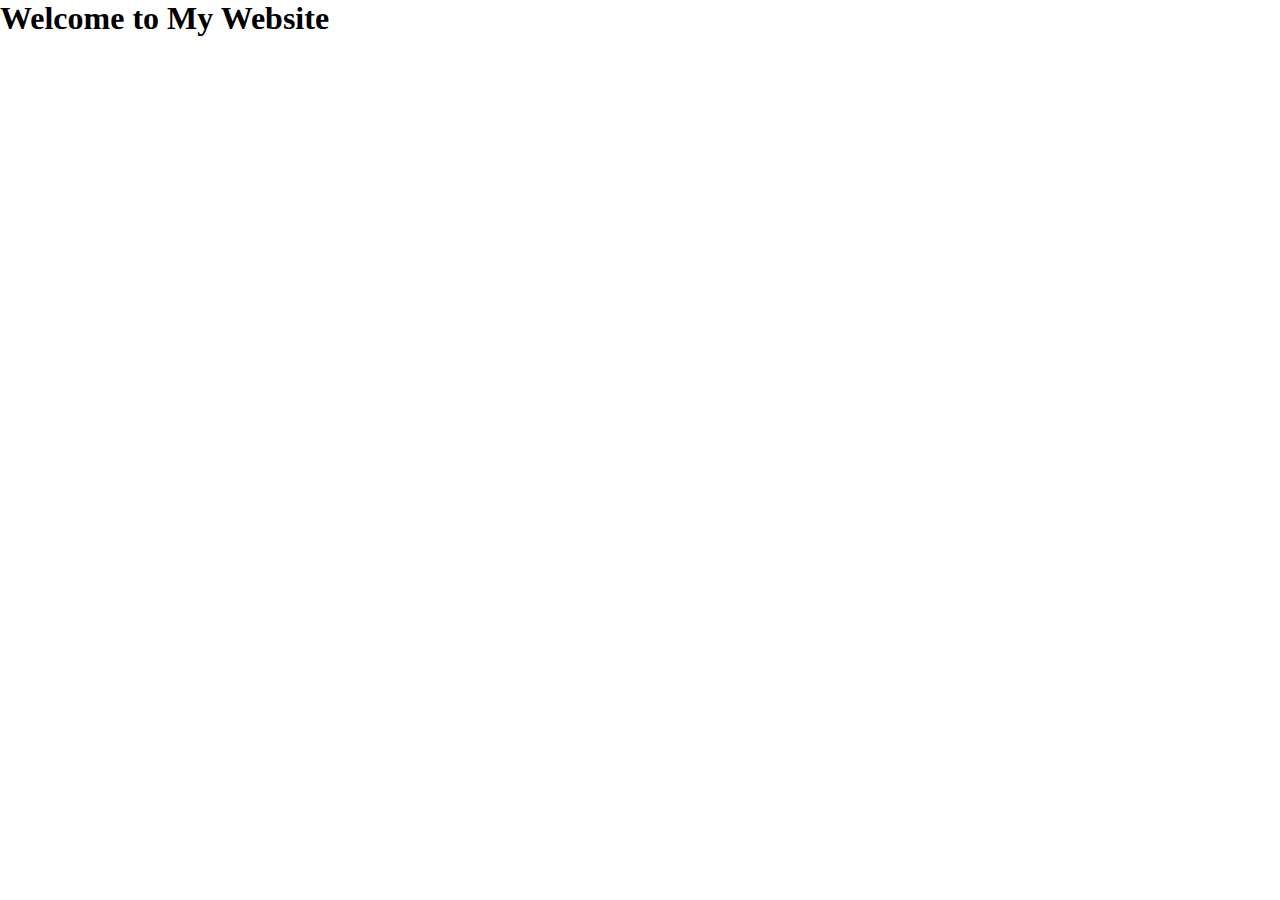
==== index.html @ 0e777d42 "Created HTML, CSS and JS files for my website Updated README.md with topics etc" ====
<!DOCTYPE html>
<html lang="en">
  <head>
    <meta charset="UTF-8" />
    <meta name="viewport" content="width=device-width, initial-scale=1.0" />
    <title>Okky's Melbourne Era</title>
    <link rel="stylesheet" href="./style.css" />
    <script type="module" src="./style.css"></script>
  </head>
  <body>
    <h1>Welcome to My Website</h1>
  </body>
</html>
---- style.css ----
* {
  margin: 0;
  padding: 0;
  box-sizing: border-box;
}
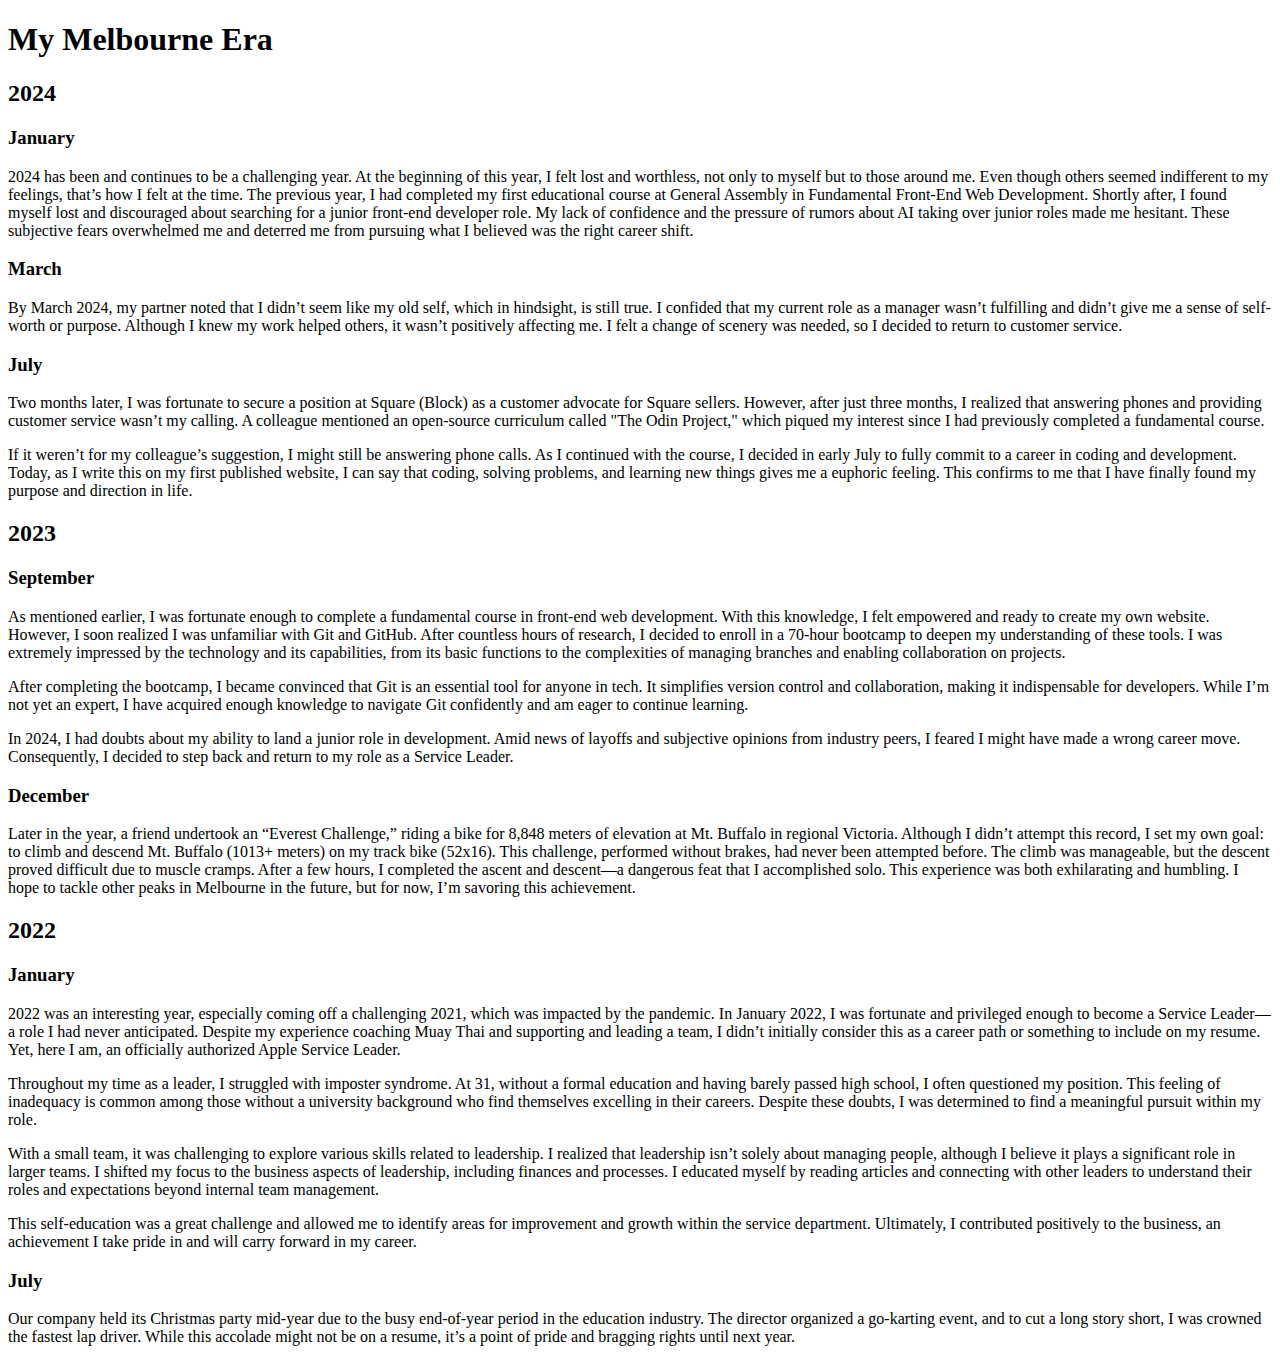
==== commit d9b2b8e9: "Added 2023-2024 timeline and content Also ticked off section in the README file" ====
--- a/index.html
+++ b/index.html
@@ -3,11 +3,129 @@
   <head>
     <meta charset="UTF-8" />
     <meta name="viewport" content="width=device-width, initial-scale=1.0" />
-    <title>Okky's Melbourne Era</title>
-    <link rel="stylesheet" href="./style.css" />
-    <script type="module" src="./style.css"></script>
+    <title>Melbourne Era</title>
   </head>
   <body>
-    <h1>Welcome to My Website</h1>
+    <h1>My Melbourne Era</h1>
+    <h2>2024</h2>
+    <h3>January</h3>
+    <p>
+      2024 has been and continues to be a challenging year. At the beginning of
+      this year, I felt lost and worthless, not only to myself but to those
+      around me. Even though others seemed indifferent to my feelings, that’s
+      how I felt at the time. The previous year, I had completed my first
+      educational course at General Assembly in Fundamental Front-End Web
+      Development. Shortly after, I found myself lost and discouraged about
+      searching for a junior front-end developer role. My lack of confidence and
+      the pressure of rumors about AI taking over junior roles made me hesitant.
+      These subjective fears overwhelmed me and deterred me from pursuing what I
+      believed was the right career shift.
+    </p>
+    <h3>March</h3>
+    <p>
+      By March 2024, my partner noted that I didn’t seem like my old self, which
+      in hindsight, is still true. I confided that my current role as a manager
+      wasn’t fulfilling and didn’t give me a sense of self-worth or purpose.
+      Although I knew my work helped others, it wasn’t positively affecting me.
+      I felt a change of scenery was needed, so I decided to return to customer
+      service.
+    </p>
+    <h3>July</h3>
+    <p>
+      Two months later, I was fortunate to secure a position at Square (Block)
+      as a customer advocate for Square sellers. However, after just three
+      months, I realized that answering phones and providing customer service
+      wasn’t my calling. A colleague mentioned an open-source curriculum called
+      "The Odin Project," which piqued my interest since I had previously
+      completed a fundamental course.
+    </p>
+    <p>
+      If it weren’t for my colleague’s suggestion, I might still be answering
+      phone calls. As I continued with the course, I decided in early July to
+      fully commit to a career in coding and development. Today, as I write this
+      on my first published website, I can say that coding, solving problems,
+      and learning new things gives me a euphoric feeling. This confirms to me
+      that I have finally found my purpose and direction in life.
+    </p>
+    <h2>2023</h2>
+    <h3>September</h3>
+    <p>
+      As mentioned earlier, I was fortunate enough to complete a fundamental
+      course in front-end web development. With this knowledge, I felt empowered
+      and ready to create my own website. However, I soon realized I was
+      unfamiliar with Git and GitHub. After countless hours of research, I
+      decided to enroll in a 70-hour bootcamp to deepen my understanding of
+      these tools. I was extremely impressed by the technology and its
+      capabilities, from its basic functions to the complexities of managing
+      branches and enabling collaboration on projects.
+    </p>
+    <p>
+      After completing the bootcamp, I became convinced that Git is an essential
+      tool for anyone in tech. It simplifies version control and collaboration,
+      making it indispensable for developers. While I’m not yet an expert, I
+      have acquired enough knowledge to navigate Git confidently and am eager to
+      continue learning.
+    </p>
+    <p>
+      In 2024, I had doubts about my ability to land a junior role in
+      development. Amid news of layoffs and subjective opinions from industry
+      peers, I feared I might have made a wrong career move. Consequently, I
+      decided to step back and return to my role as a Service Leader.
+    </p>
+    <h3>December</h3>
+    <p>
+      Later in the year, a friend undertook an “Everest Challenge,” riding a
+      bike for 8,848 meters of elevation at Mt. Buffalo in regional Victoria.
+      Although I didn’t attempt this record, I set my own goal: to climb and
+      descend Mt. Buffalo (1013+ meters) on my track bike (52x16). This
+      challenge, performed without brakes, had never been attempted before. The
+      climb was manageable, but the descent proved difficult due to muscle
+      cramps. After a few hours, I completed the ascent and descent—a dangerous
+      feat that I accomplished solo. This experience was both exhilarating and
+      humbling. I hope to tackle other peaks in Melbourne in the future, but for
+      now, I’m savoring this achievement.
+    </p>
+    <h2>2022</h2>
+    <h3>January</h3>
+    <p>
+      2022 was an interesting year, especially coming off a challenging 2021,
+      which was impacted by the pandemic. In January 2022, I was fortunate and
+      privileged enough to become a Service Leader—a role I had never
+      anticipated. Despite my experience coaching Muay Thai and supporting and
+      leading a team, I didn’t initially consider this as a career path or
+      something to include on my resume. Yet, here I am, an officially
+      authorized Apple Service Leader.
+    </p>
+    <p>
+      Throughout my time as a leader, I struggled with imposter syndrome. At 31,
+      without a formal education and having barely passed high school, I often
+      questioned my position. This feeling of inadequacy is common among those
+      without a university background who find themselves excelling in their
+      careers. Despite these doubts, I was determined to find a meaningful
+      pursuit within my role.
+    </p>
+    <p>
+      With a small team, it was challenging to explore various skills related to
+      leadership. I realized that leadership isn’t solely about managing people,
+      although I believe it plays a significant role in larger teams. I shifted
+      my focus to the business aspects of leadership, including finances and
+      processes. I educated myself by reading articles and connecting with other
+      leaders to understand their roles and expectations beyond internal team
+      management.
+    </p>
+    <p>
+      This self-education was a great challenge and allowed me to identify areas
+      for improvement and growth within the service department. Ultimately, I
+      contributed positively to the business, an achievement I take pride in and
+      will carry forward in my career.
+    </p>
+    <h3>July</h3>
+    <p>
+      Our company held its Christmas party mid-year due to the busy end-of-year
+      period in the education industry. The director organized a go-karting
+      event, and to cut a long story short, I was crowned the fastest lap
+      driver. While this accolade might not be on a resume, it’s a point of
+      pride and bragging rights until next year.
+    </p>
   </body>
 </html>
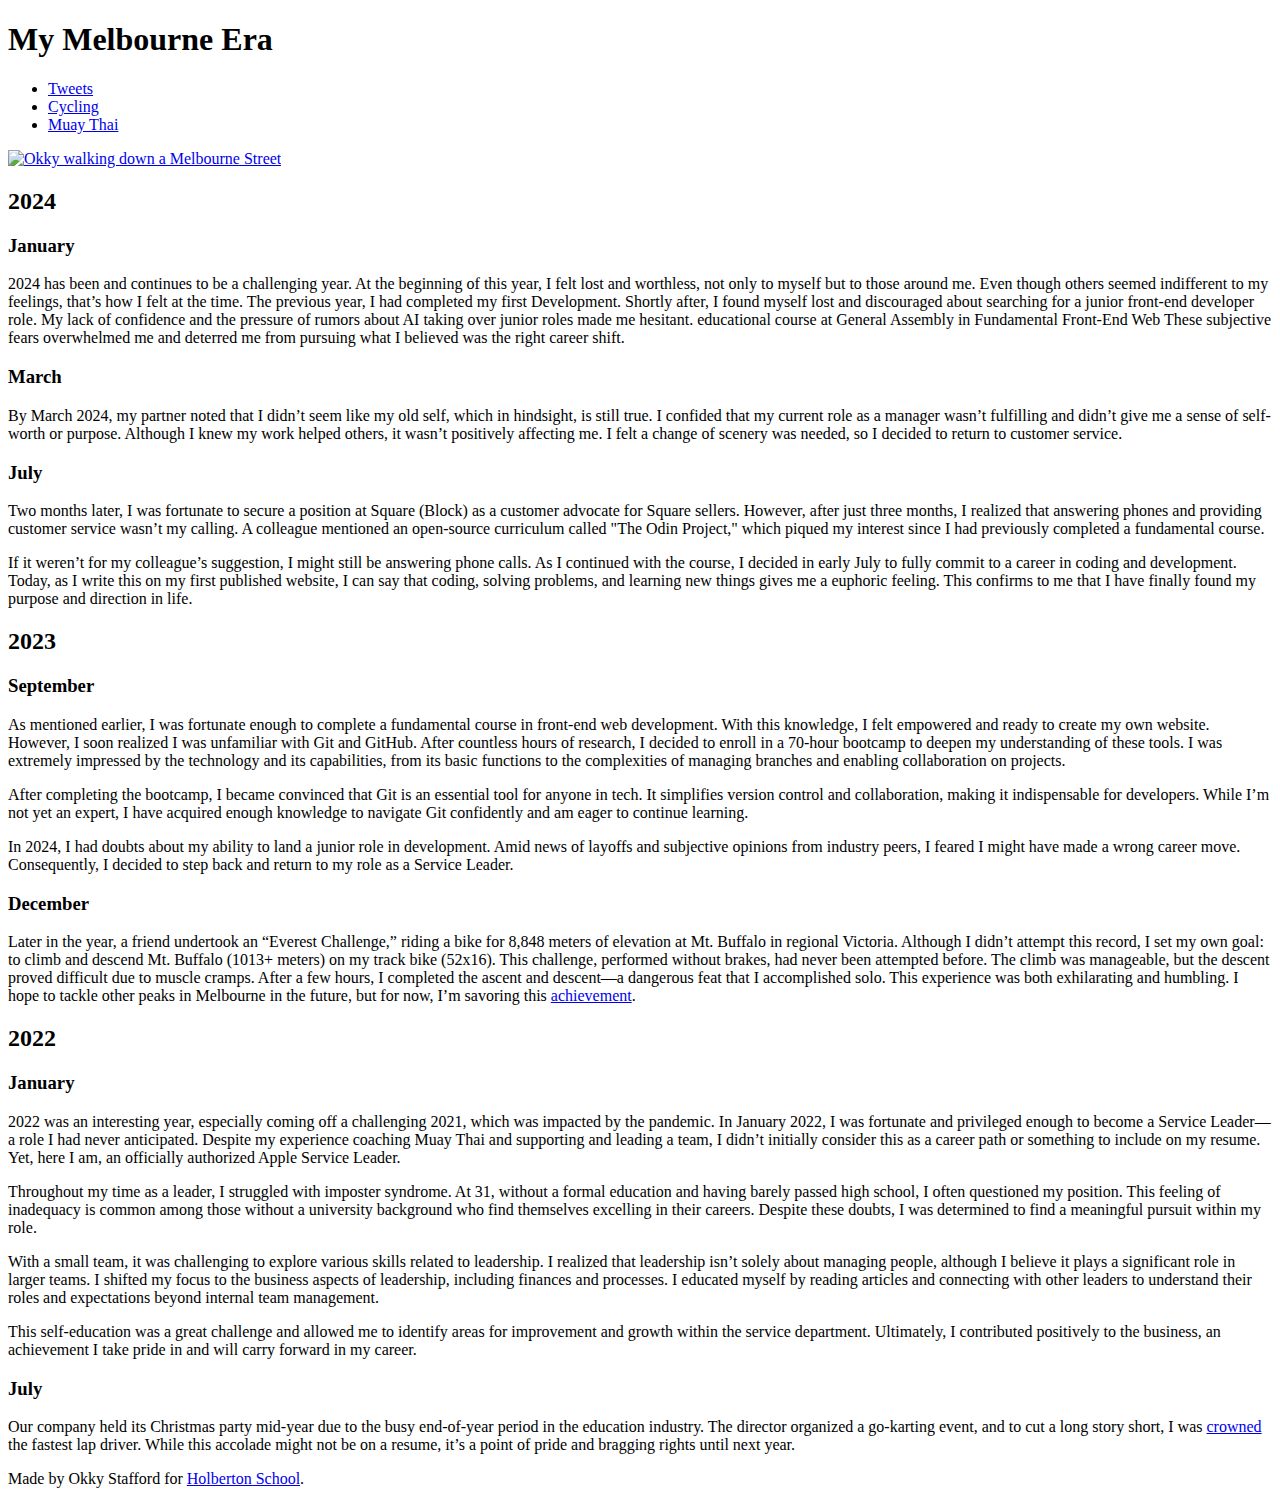
==== commit a6685082: "Created img file with folders for cycling,muaythai created cycling.html created muaythai.html create" ====
--- a/index.html
+++ b/index.html
@@ -6,126 +6,154 @@
     <title>Melbourne Era</title>
   </head>
   <body>
-    <h1>My Melbourne Era</h1>
-    <h2>2024</h2>
-    <h3>January</h3>
-    <p>
-      2024 has been and continues to be a challenging year. At the beginning of
-      this year, I felt lost and worthless, not only to myself but to those
-      around me. Even though others seemed indifferent to my feelings, that’s
-      how I felt at the time. The previous year, I had completed my first
-      educational course at General Assembly in Fundamental Front-End Web
-      Development. Shortly after, I found myself lost and discouraged about
-      searching for a junior front-end developer role. My lack of confidence and
-      the pressure of rumors about AI taking over junior roles made me hesitant.
-      These subjective fears overwhelmed me and deterred me from pursuing what I
-      believed was the right career shift.
-    </p>
-    <h3>March</h3>
-    <p>
-      By March 2024, my partner noted that I didn’t seem like my old self, which
-      in hindsight, is still true. I confided that my current role as a manager
-      wasn’t fulfilling and didn’t give me a sense of self-worth or purpose.
-      Although I knew my work helped others, it wasn’t positively affecting me.
-      I felt a change of scenery was needed, so I decided to return to customer
-      service.
-    </p>
-    <h3>July</h3>
-    <p>
-      Two months later, I was fortunate to secure a position at Square (Block)
-      as a customer advocate for Square sellers. However, after just three
-      months, I realized that answering phones and providing customer service
-      wasn’t my calling. A colleague mentioned an open-source curriculum called
-      "The Odin Project," which piqued my interest since I had previously
-      completed a fundamental course.
-    </p>
-    <p>
-      If it weren’t for my colleague’s suggestion, I might still be answering
-      phone calls. As I continued with the course, I decided in early July to
-      fully commit to a career in coding and development. Today, as I write this
-      on my first published website, I can say that coding, solving problems,
-      and learning new things gives me a euphoric feeling. This confirms to me
-      that I have finally found my purpose and direction in life.
-    </p>
-    <h2>2023</h2>
-    <h3>September</h3>
-    <p>
-      As mentioned earlier, I was fortunate enough to complete a fundamental
-      course in front-end web development. With this knowledge, I felt empowered
-      and ready to create my own website. However, I soon realized I was
-      unfamiliar with Git and GitHub. After countless hours of research, I
-      decided to enroll in a 70-hour bootcamp to deepen my understanding of
-      these tools. I was extremely impressed by the technology and its
-      capabilities, from its basic functions to the complexities of managing
-      branches and enabling collaboration on projects.
-    </p>
-    <p>
-      After completing the bootcamp, I became convinced that Git is an essential
-      tool for anyone in tech. It simplifies version control and collaboration,
-      making it indispensable for developers. While I’m not yet an expert, I
-      have acquired enough knowledge to navigate Git confidently and am eager to
-      continue learning.
-    </p>
-    <p>
-      In 2024, I had doubts about my ability to land a junior role in
-      development. Amid news of layoffs and subjective opinions from industry
-      peers, I feared I might have made a wrong career move. Consequently, I
-      decided to step back and return to my role as a Service Leader.
-    </p>
-    <h3>December</h3>
-    <p>
-      Later in the year, a friend undertook an “Everest Challenge,” riding a
-      bike for 8,848 meters of elevation at Mt. Buffalo in regional Victoria.
-      Although I didn’t attempt this record, I set my own goal: to climb and
-      descend Mt. Buffalo (1013+ meters) on my track bike (52x16). This
-      challenge, performed without brakes, had never been attempted before. The
-      climb was manageable, but the descent proved difficult due to muscle
-      cramps. After a few hours, I completed the ascent and descent—a dangerous
-      feat that I accomplished solo. This experience was both exhilarating and
-      humbling. I hope to tackle other peaks in Melbourne in the future, but for
-      now, I’m savoring this achievement.
-    </p>
-    <h2>2022</h2>
-    <h3>January</h3>
-    <p>
-      2022 was an interesting year, especially coming off a challenging 2021,
-      which was impacted by the pandemic. In January 2022, I was fortunate and
-      privileged enough to become a Service Leader—a role I had never
-      anticipated. Despite my experience coaching Muay Thai and supporting and
-      leading a team, I didn’t initially consider this as a career path or
-      something to include on my resume. Yet, here I am, an officially
-      authorized Apple Service Leader.
-    </p>
-    <p>
-      Throughout my time as a leader, I struggled with imposter syndrome. At 31,
-      without a formal education and having barely passed high school, I often
-      questioned my position. This feeling of inadequacy is common among those
-      without a university background who find themselves excelling in their
-      careers. Despite these doubts, I was determined to find a meaningful
-      pursuit within my role.
-    </p>
-    <p>
-      With a small team, it was challenging to explore various skills related to
-      leadership. I realized that leadership isn’t solely about managing people,
-      although I believe it plays a significant role in larger teams. I shifted
-      my focus to the business aspects of leadership, including finances and
-      processes. I educated myself by reading articles and connecting with other
-      leaders to understand their roles and expectations beyond internal team
-      management.
-    </p>
-    <p>
-      This self-education was a great challenge and allowed me to identify areas
-      for improvement and growth within the service department. Ultimately, I
-      contributed positively to the business, an achievement I take pride in and
-      will carry forward in my career.
-    </p>
-    <h3>July</h3>
-    <p>
-      Our company held its Christmas party mid-year due to the busy end-of-year
-      period in the education industry. The director organized a go-karting
-      event, and to cut a long story short, I was crowned the fastest lap
-      driver. While this accolade might not be on a resume, it’s a point of
-      pride and bragging rights until next year.
-    </p>
+    <header>
+      <h1>My Melbourne Era</h1>
+      <ul>
+        <li><a href="tweets.html">Tweets</a></li>
+        <li><a href="cycling.html">Cycling</a></li>
+        <li><a href="muaythai.html">Muay Thai</a></li>
+      </ul>
+      <a href="https://i.imgur.com/ylD3YyX.jpeg">
+        <img
+          src="https://i.imgur.com/ylD3YyX.jpeg"
+          alt="Okky walking down a Melbourne Street"
+          width="600px"
+          height="400px"
+        />
+      </a>
+    </header>
+    <main>
+      <h2>2024</h2>
+      <h3>January</h3>
+      <p>
+        2024 has been and continues to be a challenging year. At the beginning
+        of this year, I felt lost and worthless, not only to myself but to those
+        around me. Even though others seemed indifferent to my feelings, that’s
+        how I felt at the time. The previous year, I had completed my first
+        Development. Shortly after, I found myself lost and discouraged about
+        searching for a junior front-end developer role. My lack of confidence
+        and the pressure of rumors about AI taking over junior roles made me
+        hesitant. educational course at General Assembly in Fundamental
+        Front-End Web These subjective fears overwhelmed me and deterred me from
+        pursuing what I believed was the right career shift.
+      </p>
+      <h3>March</h3>
+      <p>
+        By March 2024, my partner noted that I didn’t seem like my old self,
+        which in hindsight, is still true. I confided that my current role as a
+        manager wasn’t fulfilling and didn’t give me a sense of self-worth or
+        purpose. Although I knew my work helped others, it wasn’t positively
+        affecting me. I felt a change of scenery was needed, so I decided to
+        return to customer service.
+      </p>
+      <h3>July</h3>
+      <p>
+        Two months later, I was fortunate to secure a position at Square (Block)
+        as a customer advocate for Square sellers. However, after just three
+        months, I realized that answering phones and providing customer service
+        wasn’t my calling. A colleague mentioned an open-source curriculum
+        called "The Odin Project," which piqued my interest since I had
+        previously completed a fundamental course.
+      </p>
+      <p>
+        If it weren’t for my colleague’s suggestion, I might still be answering
+        phone calls. As I continued with the course, I decided in early July to
+        fully commit to a career in coding and development. Today, as I write
+        this on my first published website, I can say that coding, solving
+        problems, and learning new things gives me a euphoric feeling. This
+        confirms to me that I have finally found my purpose and direction in
+        life.
+      </p>
+      <h2>2023</h2>
+      <h3>September</h3>
+      <p>
+        As mentioned earlier, I was fortunate enough to complete a fundamental
+        course in front-end web development. With this knowledge, I felt
+        empowered and ready to create my own website. However, I soon realized I
+        was unfamiliar with Git and GitHub. After countless hours of research, I
+        decided to enroll in a 70-hour bootcamp to deepen my understanding of
+        these tools. I was extremely impressed by the technology and its
+        capabilities, from its basic functions to the complexities of managing
+        branches and enabling collaboration on projects.
+      </p>
+      <p>
+        After completing the bootcamp, I became convinced that Git is an
+        essential tool for anyone in tech. It simplifies version control and
+        collaboration, making it indispensable for developers. While I’m not yet
+        an expert, I have acquired enough knowledge to navigate Git confidently
+        and am eager to continue learning.
+      </p>
+      <p>
+        In 2024, I had doubts about my ability to land a junior role in
+        development. Amid news of layoffs and subjective opinions from industry
+        peers, I feared I might have made a wrong career move. Consequently, I
+        decided to step back and return to my role as a Service Leader.
+      </p>
+      <h3>December</h3>
+      <p>
+        Later in the year, a friend undertook an “Everest Challenge,” riding a
+        bike for 8,848 meters of elevation at Mt. Buffalo in regional Victoria.
+        Although I didn’t attempt this record, I set my own goal: to climb and
+        descend Mt. Buffalo (1013+ meters) on my track bike (52x16). This
+        challenge, performed without brakes, had never been attempted before.
+        The climb was manageable, but the descent proved difficult due to muscle
+        cramps. After a few hours, I completed the ascent and descent—a
+        dangerous feat that I accomplished solo. This experience was both
+        exhilarating and humbling. I hope to tackle other peaks in Melbourne in
+        the future, but for now, I’m savoring this
+        <a href="https://i.imgur.com/mZoiwqu.jpeg">achievement</a>.
+      </p>
+      <h2>2022</h2>
+      <h3>January</h3>
+      <p>
+        2022 was an interesting year, especially coming off a challenging 2021,
+        which was impacted by the pandemic. In January 2022, I was fortunate and
+        privileged enough to become a Service Leader—a role I had never
+        anticipated. Despite my experience coaching Muay Thai and supporting and
+        leading a team, I didn’t initially consider this as a career path or
+        something to include on my resume. Yet, here I am, an officially
+        authorized Apple Service Leader.
+      </p>
+      <p>
+        Throughout my time as a leader, I struggled with imposter syndrome. At
+        31, without a formal education and having barely passed high school, I
+        often questioned my position. This feeling of inadequacy is common among
+        those without a university background who find themselves excelling in
+        their careers. Despite these doubts, I was determined to find a
+        meaningful pursuit within my role.
+      </p>
+      <p>
+        With a small team, it was challenging to explore various skills related
+        to leadership. I realized that leadership isn’t solely about managing
+        people, although I believe it plays a significant role in larger teams.
+        I shifted my focus to the business aspects of leadership, including
+        finances and processes. I educated myself by reading articles and
+        connecting with other leaders to understand their roles and expectations
+        beyond internal team management.
+      </p>
+      <p>
+        This self-education was a great challenge and allowed me to identify
+        areas for improvement and growth within the service department.
+        Ultimately, I contributed positively to the business, an achievement I
+        take pride in and will carry forward in my career.
+      </p>
+      <h3>July</h3>
+      <p>
+        Our company held its Christmas party mid-year due to the busy
+        end-of-year period in the education industry. The director organized a
+        go-karting event, and to cut a long story short, I was
+        <a href="https://i.imgur.com/3RvGg0q.jpeg">crowned</a> the fastest lap
+        driver. While this accolade might not be on a resume, it’s a point of
+        pride and bragging rights until next year.
+      </p>
+    </main>
+    <footer>
+      <p>
+        Made by Okky Stafford for
+        <a href="https://www.holbertonschool.com" target="_blank"
+          >Holberton School</a
+        >.
+      </p>
+    </footer>
   </body>
 </html>
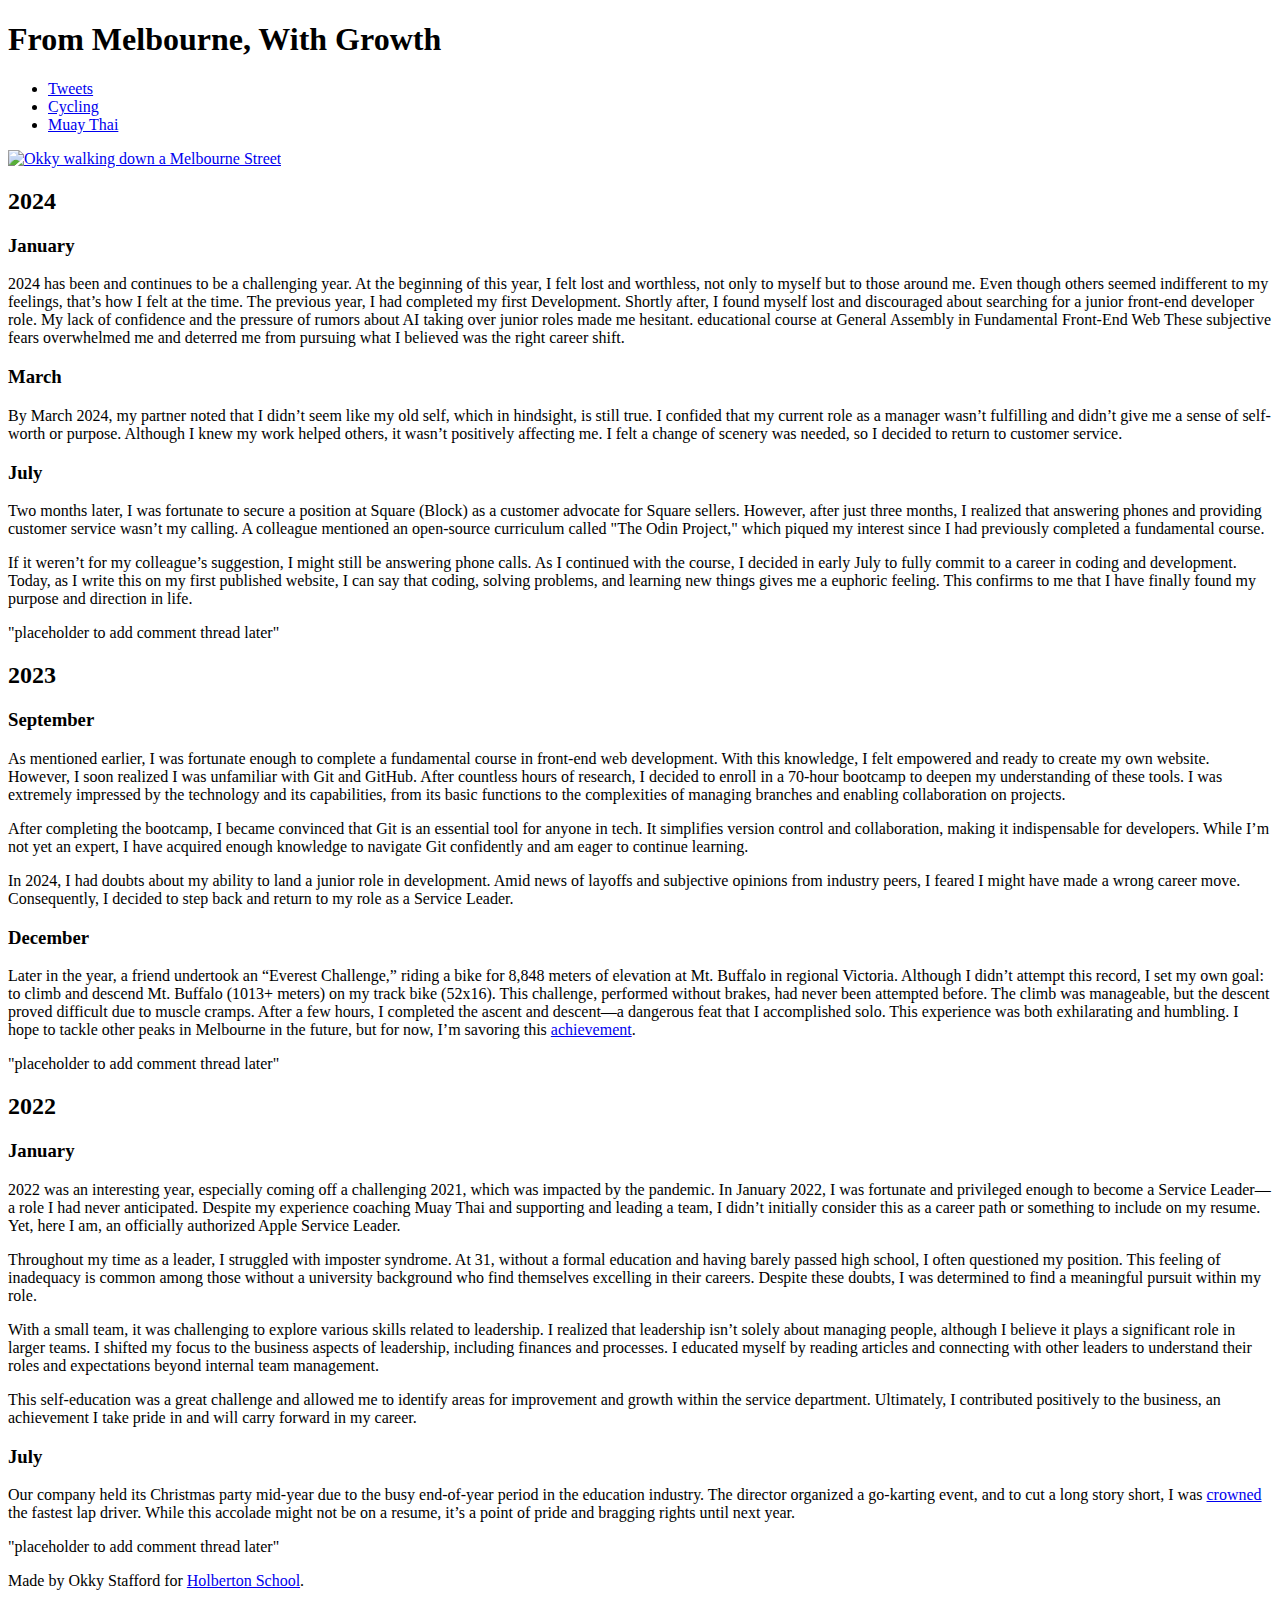
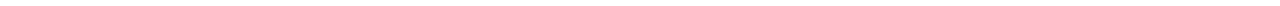
==== commit c8d3922d: "Updated HTML files and photos to reduce amount updated tags in HTML files to improve visibility" ====
--- a/index.html
+++ b/index.html
@@ -7,7 +7,7 @@
   </head>
   <body>
     <header>
-      <h1>My Melbourne Era</h1>
+      <h1>From Melbourne, With Growth</h1>
       <ul>
         <li><a href="tweets.html">Tweets</a></li>
         <li><a href="cycling.html">Cycling</a></li>
@@ -23,134 +23,145 @@
       </a>
     </header>
     <main>
-      <h2>2024</h2>
-      <h3>January</h3>
-      <p>
-        2024 has been and continues to be a challenging year. At the beginning
-        of this year, I felt lost and worthless, not only to myself but to those
-        around me. Even though others seemed indifferent to my feelings, that’s
-        how I felt at the time. The previous year, I had completed my first
-        Development. Shortly after, I found myself lost and discouraged about
-        searching for a junior front-end developer role. My lack of confidence
-        and the pressure of rumors about AI taking over junior roles made me
-        hesitant. educational course at General Assembly in Fundamental
-        Front-End Web These subjective fears overwhelmed me and deterred me from
-        pursuing what I believed was the right career shift.
-      </p>
-      <h3>March</h3>
-      <p>
-        By March 2024, my partner noted that I didn’t seem like my old self,
-        which in hindsight, is still true. I confided that my current role as a
-        manager wasn’t fulfilling and didn’t give me a sense of self-worth or
-        purpose. Although I knew my work helped others, it wasn’t positively
-        affecting me. I felt a change of scenery was needed, so I decided to
-        return to customer service.
-      </p>
-      <h3>July</h3>
-      <p>
-        Two months later, I was fortunate to secure a position at Square (Block)
-        as a customer advocate for Square sellers. However, after just three
-        months, I realized that answering phones and providing customer service
-        wasn’t my calling. A colleague mentioned an open-source curriculum
-        called "The Odin Project," which piqued my interest since I had
-        previously completed a fundamental course.
-      </p>
-      <p>
-        If it weren’t for my colleague’s suggestion, I might still be answering
-        phone calls. As I continued with the course, I decided in early July to
-        fully commit to a career in coding and development. Today, as I write
-        this on my first published website, I can say that coding, solving
-        problems, and learning new things gives me a euphoric feeling. This
-        confirms to me that I have finally found my purpose and direction in
-        life.
-      </p>
-      <h2>2023</h2>
-      <h3>September</h3>
-      <p>
-        As mentioned earlier, I was fortunate enough to complete a fundamental
-        course in front-end web development. With this knowledge, I felt
-        empowered and ready to create my own website. However, I soon realized I
-        was unfamiliar with Git and GitHub. After countless hours of research, I
-        decided to enroll in a 70-hour bootcamp to deepen my understanding of
-        these tools. I was extremely impressed by the technology and its
-        capabilities, from its basic functions to the complexities of managing
-        branches and enabling collaboration on projects.
-      </p>
-      <p>
-        After completing the bootcamp, I became convinced that Git is an
-        essential tool for anyone in tech. It simplifies version control and
-        collaboration, making it indispensable for developers. While I’m not yet
-        an expert, I have acquired enough knowledge to navigate Git confidently
-        and am eager to continue learning.
-      </p>
-      <p>
-        In 2024, I had doubts about my ability to land a junior role in
-        development. Amid news of layoffs and subjective opinions from industry
-        peers, I feared I might have made a wrong career move. Consequently, I
-        decided to step back and return to my role as a Service Leader.
-      </p>
-      <h3>December</h3>
-      <p>
-        Later in the year, a friend undertook an “Everest Challenge,” riding a
-        bike for 8,848 meters of elevation at Mt. Buffalo in regional Victoria.
-        Although I didn’t attempt this record, I set my own goal: to climb and
-        descend Mt. Buffalo (1013+ meters) on my track bike (52x16). This
-        challenge, performed without brakes, had never been attempted before.
-        The climb was manageable, but the descent proved difficult due to muscle
-        cramps. After a few hours, I completed the ascent and descent—a
-        dangerous feat that I accomplished solo. This experience was both
-        exhilarating and humbling. I hope to tackle other peaks in Melbourne in
-        the future, but for now, I’m savoring this
-        <a href="https://i.imgur.com/mZoiwqu.jpeg">achievement</a>.
-      </p>
-      <h2>2022</h2>
-      <h3>January</h3>
-      <p>
-        2022 was an interesting year, especially coming off a challenging 2021,
-        which was impacted by the pandemic. In January 2022, I was fortunate and
-        privileged enough to become a Service Leader—a role I had never
-        anticipated. Despite my experience coaching Muay Thai and supporting and
-        leading a team, I didn’t initially consider this as a career path or
-        something to include on my resume. Yet, here I am, an officially
-        authorized Apple Service Leader.
-      </p>
-      <p>
-        Throughout my time as a leader, I struggled with imposter syndrome. At
-        31, without a formal education and having barely passed high school, I
-        often questioned my position. This feeling of inadequacy is common among
-        those without a university background who find themselves excelling in
-        their careers. Despite these doubts, I was determined to find a
-        meaningful pursuit within my role.
-      </p>
-      <p>
-        With a small team, it was challenging to explore various skills related
-        to leadership. I realized that leadership isn’t solely about managing
-        people, although I believe it plays a significant role in larger teams.
-        I shifted my focus to the business aspects of leadership, including
-        finances and processes. I educated myself by reading articles and
-        connecting with other leaders to understand their roles and expectations
-        beyond internal team management.
-      </p>
-      <p>
-        This self-education was a great challenge and allowed me to identify
-        areas for improvement and growth within the service department.
-        Ultimately, I contributed positively to the business, an achievement I
-        take pride in and will carry forward in my career.
-      </p>
-      <h3>July</h3>
-      <p>
-        Our company held its Christmas party mid-year due to the busy
-        end-of-year period in the education industry. The director organized a
-        go-karting event, and to cut a long story short, I was
-        <a href="https://i.imgur.com/3RvGg0q.jpeg">crowned</a> the fastest lap
-        driver. While this accolade might not be on a resume, it’s a point of
-        pride and bragging rights until next year.
-      </p>
+      <article>
+        <h2>2024</h2>
+        <h3>January</h3>
+        <p>
+          2024 has been and continues to be a challenging year. At the beginning
+          of this year, I felt lost and worthless, not only to myself but to
+          those around me. Even though others seemed indifferent to my feelings,
+          that’s how I felt at the time. The previous year, I had completed my
+          first Development. Shortly after, I found myself lost and discouraged
+          about searching for a junior front-end developer role. My lack of
+          confidence and the pressure of rumors about AI taking over junior
+          roles made me hesitant. educational course at General Assembly in
+          Fundamental Front-End Web These subjective fears overwhelmed me and
+          deterred me from pursuing what I believed was the right career shift.
+        </p>
+        <h3>March</h3>
+        <p>
+          By March 2024, my partner noted that I didn’t seem like my old self,
+          which in hindsight, is still true. I confided that my current role as
+          a manager wasn’t fulfilling and didn’t give me a sense of self-worth
+          or purpose. Although I knew my work helped others, it wasn’t
+          positively affecting me. I felt a change of scenery was needed, so I
+          decided to return to customer service.
+        </p>
+        <h3>July</h3>
+        <p>
+          Two months later, I was fortunate to secure a position at Square
+          (Block) as a customer advocate for Square sellers. However, after just
+          three months, I realized that answering phones and providing customer
+          service wasn’t my calling. A colleague mentioned an open-source
+          curriculum called "The Odin Project," which piqued my interest since I
+          had previously completed a fundamental course.
+        </p>
+        <p>
+          If it weren’t for my colleague’s suggestion, I might still be
+          answering phone calls. As I continued with the course, I decided in
+          early July to fully commit to a career in coding and development.
+          Today, as I write this on my first published website, I can say that
+          coding, solving problems, and learning new things gives me a euphoric
+          feeling. This confirms to me that I have finally found my purpose and
+          direction in life.
+        </p>
+        <aside>"placeholder to add comment thread later"</aside>
+      </article>
+      <article>
+        <h2>2023</h2>
+        <h3>September</h3>
+        <p>
+          As mentioned earlier, I was fortunate enough to complete a fundamental
+          course in front-end web development. With this knowledge, I felt
+          empowered and ready to create my own website. However, I soon realized
+          I was unfamiliar with Git and GitHub. After countless hours of
+          research, I decided to enroll in a 70-hour bootcamp to deepen my
+          understanding of these tools. I was extremely impressed by the
+          technology and its capabilities, from its basic functions to the
+          complexities of managing branches and enabling collaboration on
+          projects.
+        </p>
+        <p>
+          After completing the bootcamp, I became convinced that Git is an
+          essential tool for anyone in tech. It simplifies version control and
+          collaboration, making it indispensable for developers. While I’m not
+          yet an expert, I have acquired enough knowledge to navigate Git
+          confidently and am eager to continue learning.
+        </p>
+        <p>
+          In 2024, I had doubts about my ability to land a junior role in
+          development. Amid news of layoffs and subjective opinions from
+          industry peers, I feared I might have made a wrong career move.
+          Consequently, I decided to step back and return to my role as a
+          Service Leader.
+        </p>
+        <h3>December</h3>
+        <p>
+          Later in the year, a friend undertook an “Everest Challenge,” riding a
+          bike for 8,848 meters of elevation at Mt. Buffalo in regional
+          Victoria. Although I didn’t attempt this record, I set my own goal: to
+          climb and descend Mt. Buffalo (1013+ meters) on my track bike (52x16).
+          This challenge, performed without brakes, had never been attempted
+          before. The climb was manageable, but the descent proved difficult due
+          to muscle cramps. After a few hours, I completed the ascent and
+          descent—a dangerous feat that I accomplished solo. This experience was
+          both exhilarating and humbling. I hope to tackle other peaks in
+          Melbourne in the future, but for now, I’m savoring this
+          <a href="https://i.imgur.com/mZoiwqu.jpeg">achievement</a>.
+        </p>
+        <aside>"placeholder to add comment thread later"</aside>
+      </article>
+      <article>
+        <h2>2022</h2>
+        <h3>January</h3>
+        <p>
+          2022 was an interesting year, especially coming off a challenging
+          2021, which was impacted by the pandemic. In January 2022, I was
+          fortunate and privileged enough to become a Service Leader—a role I
+          had never anticipated. Despite my experience coaching Muay Thai and
+          supporting and leading a team, I didn’t initially consider this as a
+          career path or something to include on my resume. Yet, here I am, an
+          officially authorized Apple Service Leader.
+        </p>
+        <p>
+          Throughout my time as a leader, I struggled with imposter syndrome. At
+          31, without a formal education and having barely passed high school, I
+          often questioned my position. This feeling of inadequacy is common
+          among those without a university background who find themselves
+          excelling in their careers. Despite these doubts, I was determined to
+          find a meaningful pursuit within my role.
+        </p>
+        <p>
+          With a small team, it was challenging to explore various skills
+          related to leadership. I realized that leadership isn’t solely about
+          managing people, although I believe it plays a significant role in
+          larger teams. I shifted my focus to the business aspects of
+          leadership, including finances and processes. I educated myself by
+          reading articles and connecting with other leaders to understand their
+          roles and expectations beyond internal team management.
+        </p>
+        <p>
+          This self-education was a great challenge and allowed me to identify
+          areas for improvement and growth within the service department.
+          Ultimately, I contributed positively to the business, an achievement I
+          take pride in and will carry forward in my career.
+        </p>
+        <h3>July</h3>
+        <p>
+          Our company held its Christmas party mid-year due to the busy
+          end-of-year period in the education industry. The director organized a
+          go-karting event, and to cut a long story short, I was
+          <a href="https://i.imgur.com/3RvGg0q.jpeg">crowned</a> the fastest lap
+          driver. While this accolade might not be on a resume, it’s a point of
+          pride and bragging rights until next year.
+        </p>
+        <aside>"placeholder to add comment thread later"</aside>
+      </article>
     </main>
     <footer>
       <p>
         Made by Okky Stafford for
-        <a href="https://www.holbertonschool.com" target="_blank"
+        <a href="https://apply.holbertonschool.com" target="_blank"
           >Holberton School</a
         >.
       </p>
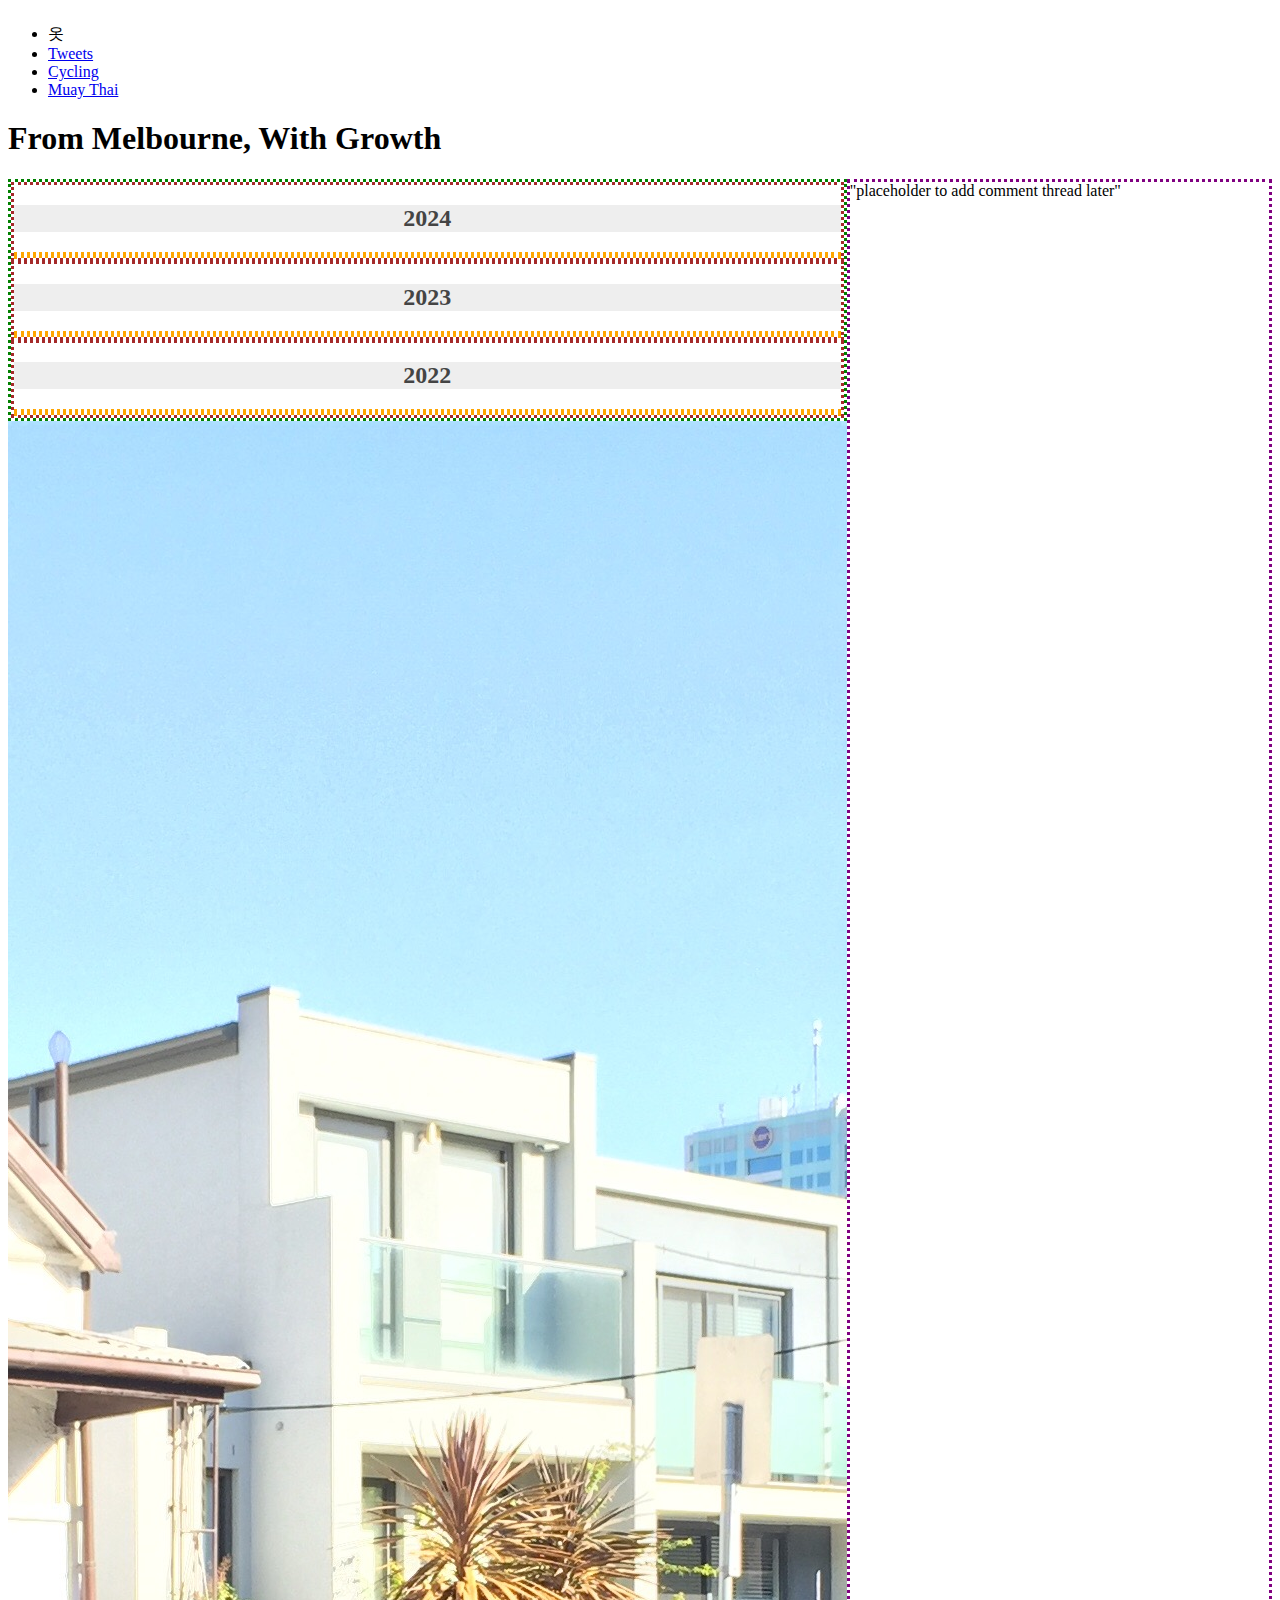
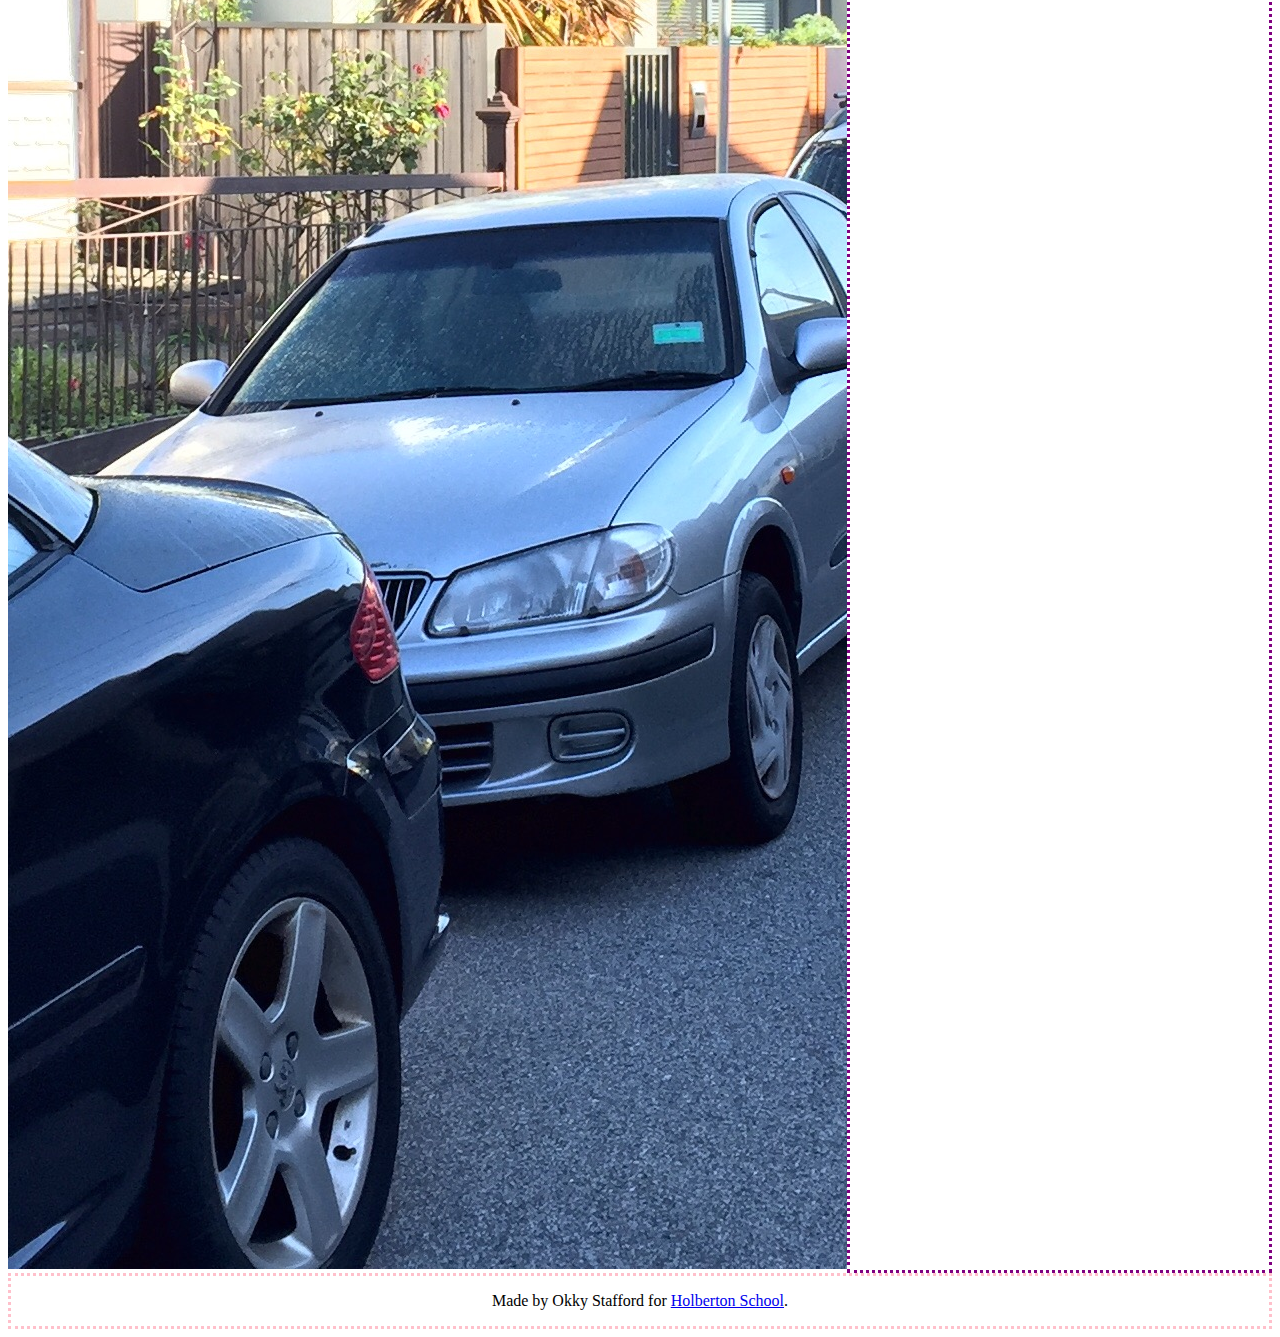
==== commit 788a2d9b: "Updated HTML structure for css Added accordion for each section Add JS for accordion" ====
--- a/index.html
+++ b/index.html
@@ -4,159 +4,185 @@
     <meta charset="UTF-8" />
     <meta name="viewport" content="width=device-width, initial-scale=1.0" />
     <title>Melbourne Era</title>
+    <link
+      href="https://apply.holbertonschool.com/level2/school.css"
+      rel="stylesheet"
+    />
+    <link rel="stylesheet" href="./style.css" />
+    <script type="module" src="./script.js"></script>
   </head>
-  <body>
+  <body class="works_on_smartphone">
     <header>
-      <h1>From Melbourne, With Growth</h1>
-      <ul>
-        <li><a href="tweets.html">Tweets</a></li>
-        <li><a href="cycling.html">Cycling</a></li>
-        <li><a href="muaythai.html">Muay Thai</a></li>
-      </ul>
-      <a href="https://i.imgur.com/ylD3YyX.jpeg">
-        <img
-          src="https://i.imgur.com/ylD3YyX.jpeg"
-          alt="Okky walking down a Melbourne Street"
-          width="600px"
-          height="400px"
-        />
-      </a>
+      <nav>
+        <ul>
+          <li>&#50743;</li>
+          <li><a href="tweets.html">Tweets</a></li>
+          <li><a href="cycling.html">Cycling</a></li>
+          <li><a href="muaythai.html">Muay Thai</a></li>
+        </ul>
+        <h1>From Melbourne, With Growth</h1>
+      </nav>
     </header>
     <main>
       <article>
-        <h2>2024</h2>
-        <h3>January</h3>
-        <p>
-          2024 has been and continues to be a challenging year. At the beginning
-          of this year, I felt lost and worthless, not only to myself but to
-          those around me. Even though others seemed indifferent to my feelings,
-          that’s how I felt at the time. The previous year, I had completed my
-          first Development. Shortly after, I found myself lost and discouraged
-          about searching for a junior front-end developer role. My lack of
-          confidence and the pressure of rumors about AI taking over junior
-          roles made me hesitant. educational course at General Assembly in
-          Fundamental Front-End Web These subjective fears overwhelmed me and
-          deterred me from pursuing what I believed was the right career shift.
-        </p>
-        <h3>March</h3>
-        <p>
-          By March 2024, my partner noted that I didn’t seem like my old self,
-          which in hindsight, is still true. I confided that my current role as
-          a manager wasn’t fulfilling and didn’t give me a sense of self-worth
-          or purpose. Although I knew my work helped others, it wasn’t
-          positively affecting me. I felt a change of scenery was needed, so I
-          decided to return to customer service.
-        </p>
-        <h3>July</h3>
-        <p>
-          Two months later, I was fortunate to secure a position at Square
-          (Block) as a customer advocate for Square sellers. However, after just
-          three months, I realized that answering phones and providing customer
-          service wasn’t my calling. A colleague mentioned an open-source
-          curriculum called "The Odin Project," which piqued my interest since I
-          had previously completed a fundamental course.
-        </p>
-        <p>
-          If it weren’t for my colleague’s suggestion, I might still be
-          answering phone calls. As I continued with the course, I decided in
-          early July to fully commit to a career in coding and development.
-          Today, as I write this on my first published website, I can say that
-          coding, solving problems, and learning new things gives me a euphoric
-          feeling. This confirms to me that I have finally found my purpose and
-          direction in life.
-        </p>
-        <aside>"placeholder to add comment thread later"</aside>
+        <div class="accordion">
+          <section>
+            <h2 class="heading_panel">2024</h2>
+            <div class="content_panel">
+              <h3>January</h3>
+              <p>
+                2024 has been and continues to be a challenging year. At the
+                beginning of this year, I felt lost and worthless, not only to
+                myself but to those around me. Even though others seemed
+                indifferent to my feelings, that’s how I felt at the time. The
+                previous year, I had completed my first Development. Shortly
+                after, I found myself lost and discouraged about searching for a
+                junior front-end developer role. My lack of confidence and the
+                pressure of rumors about AI taking over junior roles made me
+                hesitant. educational course at General Assembly in Fundamental
+                Front-End Web These subjective fears overwhelmed me and deterred
+                me from pursuing what I believed was the right career shift.
+              </p>
+              <h3>March</h3>
+              <p>
+                By March 2024, my partner noted that I didn’t seem like my old
+                self, which in hindsight, is still true. I confided that my
+                current role as a manager wasn’t fulfilling and didn’t give me a
+                sense of self-worth or purpose. Although I knew my work helped
+                others, it wasn’t positively affecting me. I felt a change of
+                scenery was needed, so I decided to return to customer service.
+              </p>
+              <h3>July</h3>
+              <p>
+                Two months later, I was fortunate to secure a position at Square
+                (Block) as a customer advocate for Square sellers. However,
+                after just three months, I realized that answering phones and
+                providing customer service wasn’t my calling. A colleague
+                mentioned an open-source curriculum called
+                <em>"The Odin Project"</em> which piqued my interest since I had
+                previously completed a fundamental course.
+              </p>
+              <p>
+                If it weren’t for my colleague’s suggestion, I might still be
+                answering phone calls. As I continued with the course, I decided
+                in early July to fully commit to a career in coding and
+                development. Today, as I write this on my first published
+                website, I can say that coding, solving problems, and learning
+                new things gives me a euphoric feeling. This confirms to me that
+                I have finally found my purpose and direction in life.
+              </p>
+            </div>
+          </section>
+          <section>
+            <h2 class="heading_panel">2023</h2>
+            <div class="content_panel">
+              <h3>September</h3>
+              <p>
+                As mentioned earlier, I was fortunate enough to complete a
+                fundamental course in front-end web development. With this
+                knowledge, I felt empowered and ready to create my own website.
+                However, I soon realized I was unfamiliar with Git and GitHub.
+                After countless hours of research, I decided to enroll in a
+                70-hour bootcamp to deepen my understanding of these tools. I
+                was extremely impressed by the technology and its capabilities,
+                from its basic functions to the complexities of managing
+                branches and enabling collaboration on projects.
+              </p>
+              <p>
+                After completing the bootcamp, I became convinced that Git is an
+                essential tool for anyone in tech. It simplifies version control
+                and collaboration, making it indispensable for developers. While
+                I’m not yet an expert, I have acquired enough knowledge to
+                navigate Git confidently and am eager to continue learning.
+              </p>
+              <p>
+                In 2024, I had doubts about my ability to land a junior role in
+                development. Amid news of layoffs and subjective opinions from
+                industry peers, I feared I might have made a wrong career move.
+                Consequently, I decided to step back and return to my role as a
+                Service Leader.
+              </p>
+              <h3>December</h3>
+              <p>
+                Later in the year, a friend undertook an
+                <em>“Everest Challenge”</em> riding a bike for
+                <strong>8,848 meters</strong> of elevation at Mt. Buffalo in
+                regional Victoria. Although I didn’t attempt this record, I set
+                my own goal: to climb and descend Mt. Buffalo (1013+ meters) on
+                my track bike (52x16). This challenge, performed without brakes,
+                had never been attempted before. The climb was manageable, but
+                the descent proved difficult due to muscle cramps. After a few
+                hours, I completed the ascent and descent—a dangerous feat that
+                I accomplished solo. This experience was both exhilarating and
+                humbling. I hope to tackle other peaks in Melbourne in the
+                future, but for now, I’m savoring this
+                <a href="https://i.imgur.com/mZoiwqu.jpeg">achievement</a>.
+              </p>
+            </div>
+          </section>
+          <section>
+            <h2 class="heading_panel">2022</h2>
+            <div class="content_panel">
+              <h3>January</h3>
+              <p>
+                2022 was an interesting year, especially coming off a
+                challenging 2021, which was impacted by the pandemic. In January
+                2022, I was fortunate and privileged enough to become a Service
+                Leader—a role I had never anticipated. Despite my experience
+                coaching Muay Thai and supporting and leading a team, I didn’t
+                initially consider this as a career path or something to include
+                on my resume. Yet, here I am, an officially authorized Apple
+                Service Leader.
+              </p>
+              <p>
+                Throughout my time as a leader, I struggled with imposter
+                syndrome. At 31, without a formal education and having barely
+                passed high school, I often questioned my position. This feeling
+                of inadequacy is common among those without a university
+                background who find themselves excelling in their careers.
+                Despite these doubts, I was determined to find a meaningful
+                pursuit within my role.
+              </p>
+              <p>
+                With a small team, it was challenging to explore various skills
+                related to leadership. I realized that leadership isn’t solely
+                about managing people, although I believe it plays a significant
+                role in larger teams. I shifted my focus to the business aspects
+                of leadership, including finances and processes. I educated
+                myself by reading articles and connecting with other leaders to
+                understand their roles and expectations beyond internal team
+                management.
+              </p>
+              <p>
+                This self-education was a great challenge and allowed me to
+                identify areas for improvement and growth within the service
+                department. Ultimately, I contributed positively to the
+                business, an achievement I take pride in and will carry forward
+                in my career.
+              </p>
+              <h3>July</h3>
+              <p>
+                Our company held its Christmas party mid-year due to the busy
+                end-of-year period in the education industry. The director
+                organized a go-karting event, and to cut a long story short, I
+                was
+                <a href="https://i.imgur.com/3RvGg0q.jpeg">crowned</a> the
+                fastest lap driver. While this accolade might not be on a
+                resume, it’s a point of pride and bragging rights until next
+                year.
+              </p>
+            </div>
+          </section>
+        </div>
+        <a href="img/index/img_1.jpeg">
+          <img
+            class="intro_img"
+            src="img/index/img_1.jpeg"
+            alt="Okky walking down a Melbourne Street"
+          />
+        </a>
       </article>
-      <article>
-        <h2>2023</h2>
-        <h3>September</h3>
-        <p>
-          As mentioned earlier, I was fortunate enough to complete a fundamental
-          course in front-end web development. With this knowledge, I felt
-          empowered and ready to create my own website. However, I soon realized
-          I was unfamiliar with Git and GitHub. After countless hours of
-          research, I decided to enroll in a 70-hour bootcamp to deepen my
-          understanding of these tools. I was extremely impressed by the
-          technology and its capabilities, from its basic functions to the
-          complexities of managing branches and enabling collaboration on
-          projects.
-        </p>
-        <p>
-          After completing the bootcamp, I became convinced that Git is an
-          essential tool for anyone in tech. It simplifies version control and
-          collaboration, making it indispensable for developers. While I’m not
-          yet an expert, I have acquired enough knowledge to navigate Git
-          confidently and am eager to continue learning.
-        </p>
-        <p>
-          In 2024, I had doubts about my ability to land a junior role in
-          development. Amid news of layoffs and subjective opinions from
-          industry peers, I feared I might have made a wrong career move.
-          Consequently, I decided to step back and return to my role as a
-          Service Leader.
-        </p>
-        <h3>December</h3>
-        <p>
-          Later in the year, a friend undertook an “Everest Challenge,” riding a
-          bike for 8,848 meters of elevation at Mt. Buffalo in regional
-          Victoria. Although I didn’t attempt this record, I set my own goal: to
-          climb and descend Mt. Buffalo (1013+ meters) on my track bike (52x16).
-          This challenge, performed without brakes, had never been attempted
-          before. The climb was manageable, but the descent proved difficult due
-          to muscle cramps. After a few hours, I completed the ascent and
-          descent—a dangerous feat that I accomplished solo. This experience was
-          both exhilarating and humbling. I hope to tackle other peaks in
-          Melbourne in the future, but for now, I’m savoring this
-          <a href="https://i.imgur.com/mZoiwqu.jpeg">achievement</a>.
-        </p>
-        <aside>"placeholder to add comment thread later"</aside>
-      </article>
-      <article>
-        <h2>2022</h2>
-        <h3>January</h3>
-        <p>
-          2022 was an interesting year, especially coming off a challenging
-          2021, which was impacted by the pandemic. In January 2022, I was
-          fortunate and privileged enough to become a Service Leader—a role I
-          had never anticipated. Despite my experience coaching Muay Thai and
-          supporting and leading a team, I didn’t initially consider this as a
-          career path or something to include on my resume. Yet, here I am, an
-          officially authorized Apple Service Leader.
-        </p>
-        <p>
-          Throughout my time as a leader, I struggled with imposter syndrome. At
-          31, without a formal education and having barely passed high school, I
-          often questioned my position. This feeling of inadequacy is common
-          among those without a university background who find themselves
-          excelling in their careers. Despite these doubts, I was determined to
-          find a meaningful pursuit within my role.
-        </p>
-        <p>
-          With a small team, it was challenging to explore various skills
-          related to leadership. I realized that leadership isn’t solely about
-          managing people, although I believe it plays a significant role in
-          larger teams. I shifted my focus to the business aspects of
-          leadership, including finances and processes. I educated myself by
-          reading articles and connecting with other leaders to understand their
-          roles and expectations beyond internal team management.
-        </p>
-        <p>
-          This self-education was a great challenge and allowed me to identify
-          areas for improvement and growth within the service department.
-          Ultimately, I contributed positively to the business, an achievement I
-          take pride in and will carry forward in my career.
-        </p>
-        <h3>July</h3>
-        <p>
-          Our company held its Christmas party mid-year due to the busy
-          end-of-year period in the education industry. The director organized a
-          go-karting event, and to cut a long story short, I was
-          <a href="https://i.imgur.com/3RvGg0q.jpeg">crowned</a> the fastest lap
-          driver. While this accolade might not be on a resume, it’s a point of
-          pride and bragging rights until next year.
-        </p>
-        <aside>"placeholder to add comment thread later"</aside>
-      </article>
+      <aside>"placeholder to add comment thread later"</aside>
     </main>
     <footer>
       <p>
--- a/style.css
+++ b/style.css
@@ -0,0 +1,80 @@
+body {
+  display: flex;
+  flex-direction: column;
+}
+
+main {
+  /* border: 3px dotted blue; */
+  display: flex;
+  flex-direction: row;
+  flex: auto;
+  overflow-y: auto;
+}
+
+article {
+  /* border: 3px dotted red; */
+  display: flex;
+  flex-direction: column;
+  flex: 2;
+  overflow-y: auto;
+  align-items: center;
+}
+
+.logo {
+  display: inline-block;
+  transform: rotate(-90deg);
+}
+
+.accordion {
+  border: 3px dotted green;
+  display: flex;
+  flex-direction: column;
+}
+
+section {
+  border: 3px dotted brown;
+  flex: 1;
+}
+
+aside {
+  border: 3px dotted purple;
+  flex: 1;
+}
+
+.heading_panel {
+  background-color: #eee;
+  color: #444;
+  cursor: pointer;
+  width: 100%;
+  text-align: center;
+  border: none;
+  outline: none;
+  transition: 0.4s;
+}
+
+.active,
+.heading_panel:hover {
+  background-color: #ccc;
+}
+
+.content_panel {
+  border: 3px dotted orange;
+  padding: 0 18px;
+  background-color: white;
+  overflow: hidden;
+  max-height: 0;
+  flex-grow: 1;
+  transition: max-height 0.5s ease-out, flex-grow 0.5s ease-out;
+}
+
+.intro_img {
+  border-radius: 1.5rem;
+}
+
+footer {
+  border: 3px dotted pink;
+  display: flex;
+  flex-direction: column;
+  align-items: center;
+  justify-content: center;
+}
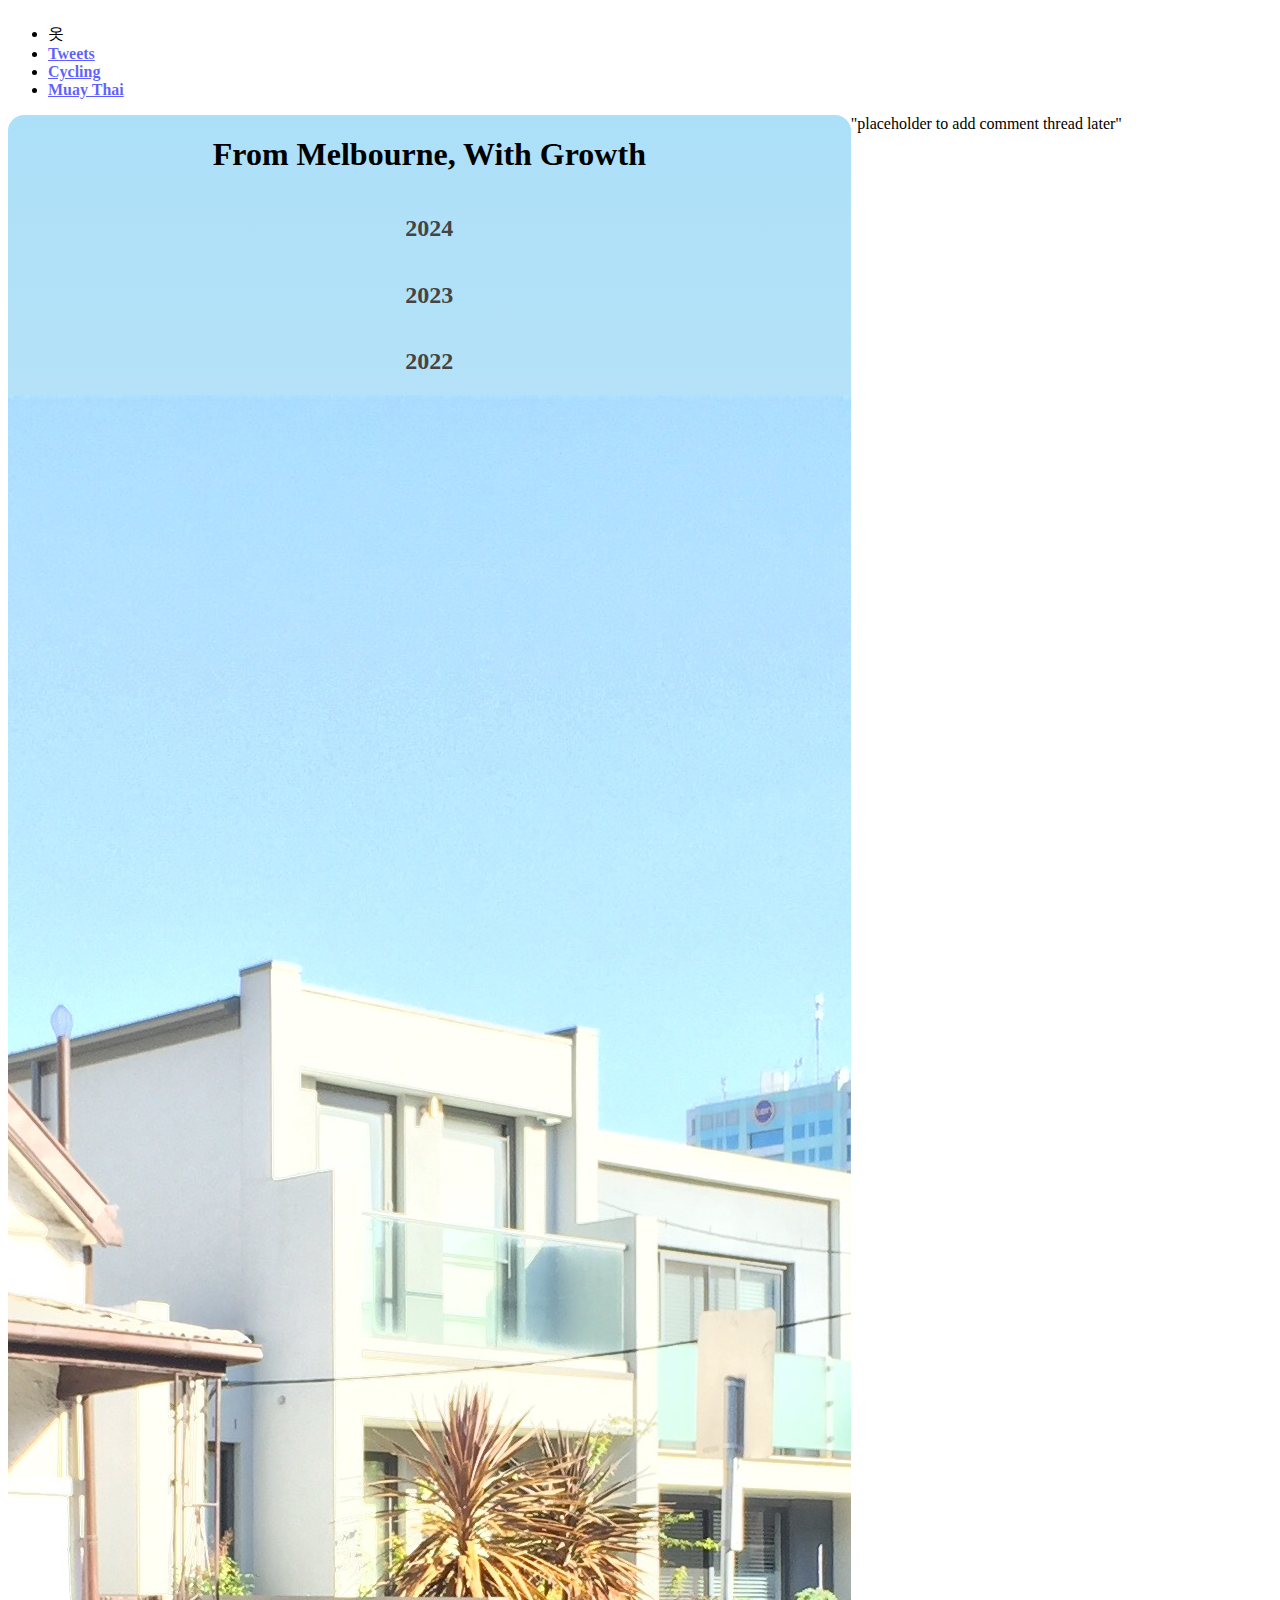
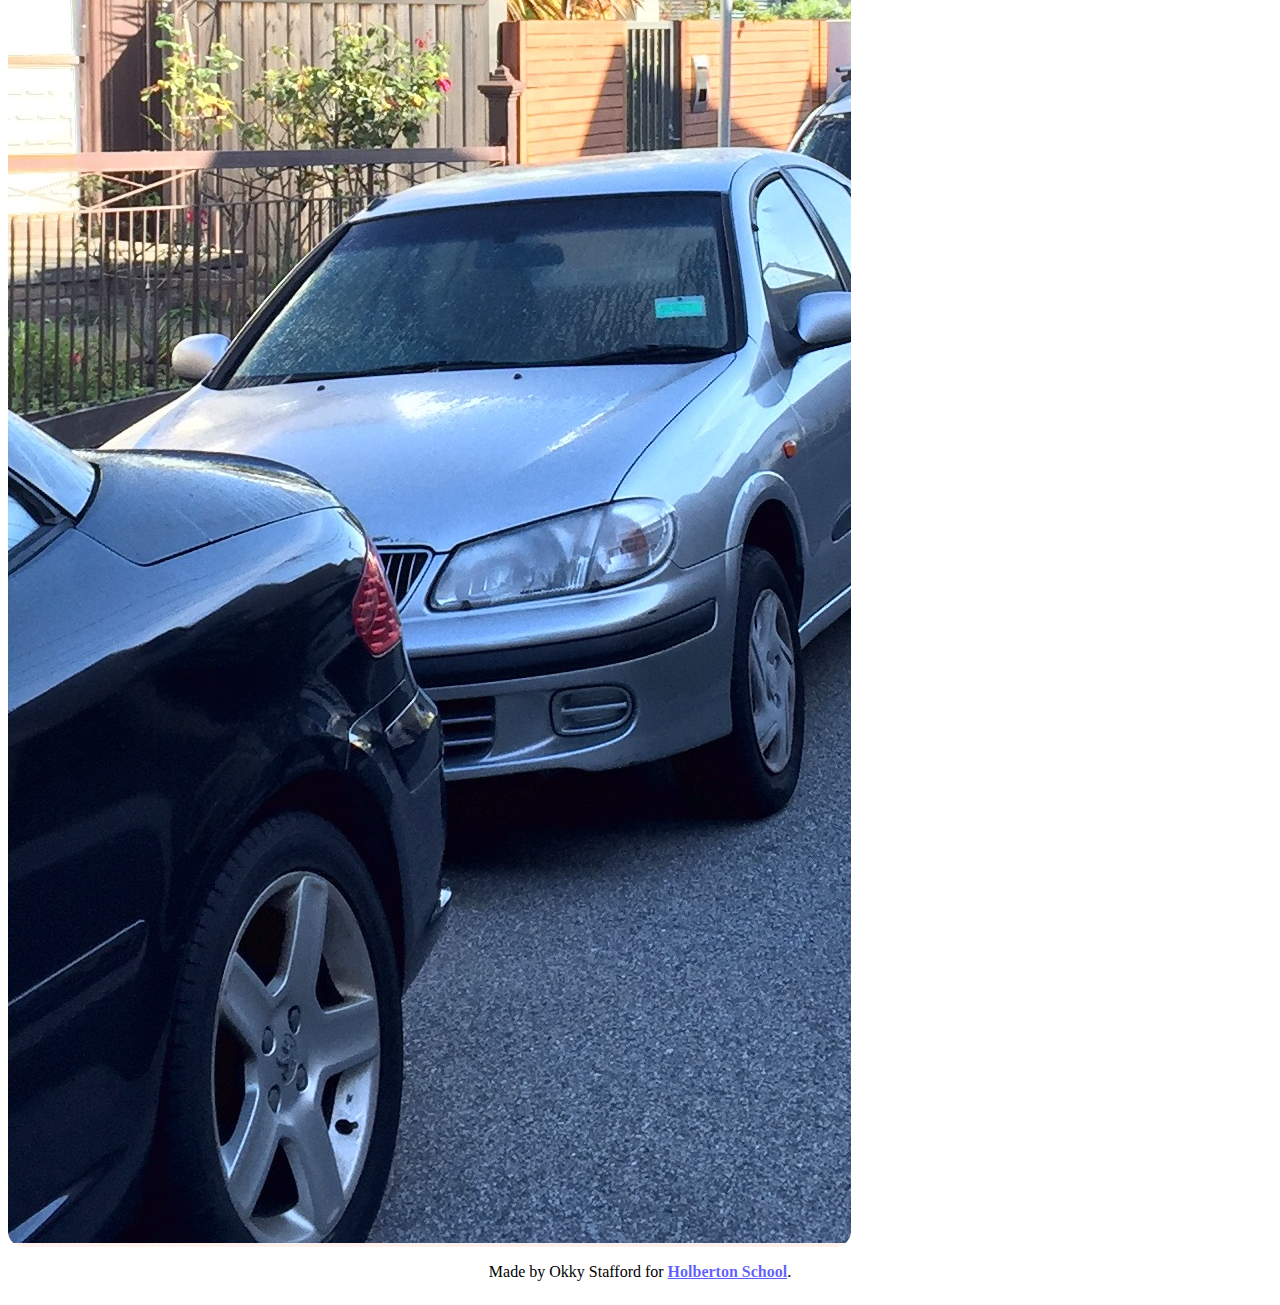
==== commit 1289ce5f: "Finalized all HTML, CSS requirements. Published to server via rsync command executed `chmod` command" ====
--- a/index.html
+++ b/index.html
@@ -15,16 +15,16 @@
     <header>
       <nav>
         <ul>
-          <li>&#50743;</li>
+          <li class="logo">&#50743;</li>
           <li><a href="tweets.html">Tweets</a></li>
           <li><a href="cycling.html">Cycling</a></li>
           <li><a href="muaythai.html">Muay Thai</a></li>
         </ul>
-        <h1>From Melbourne, With Growth</h1>
       </nav>
     </header>
     <main>
-      <article>
+      <article class="index_background">
+        <h1>From Melbourne, With Growth</h1>
         <div class="accordion">
           <section>
             <h2 class="heading_panel">2024</h2>
@@ -116,7 +116,7 @@
                 I accomplished solo. This experience was both exhilarating and
                 humbling. I hope to tackle other peaks in Melbourne in the
                 future, but for now, I’m savoring this
-                <a href="https://i.imgur.com/mZoiwqu.jpeg">achievement</a>.
+                <a href="./img/index/img_buffalo.jpeg">achievement</a>.
               </p>
             </div>
           </section>
@@ -166,17 +166,16 @@
                 end-of-year period in the education industry. The director
                 organized a go-karting event, and to cut a long story short, I
                 was
-                <a href="https://i.imgur.com/3RvGg0q.jpeg">crowned</a> the
-                fastest lap driver. While this accolade might not be on a
-                resume, it’s a point of pride and bragging rights until next
-                year.
+                <a href="./img/index/img_win.jpeg">crowned</a> the fastest lap
+                driver. While this accolade might not be on a resume, it’s a
+                point of pride and bragging rights until next year.
               </p>
             </div>
           </section>
         </div>
         <a href="img/index/img_1.jpeg">
           <img
-            class="intro_img"
+            class="main_img"
             src="img/index/img_1.jpeg"
             alt="Okky walking down a Melbourne Street"
           />
--- a/style.css
+++ b/style.css
@@ -4,7 +4,6 @@
 }
 
 main {
-  /* border: 3px dotted blue; */
   display: flex;
   flex-direction: row;
   flex: auto;
@@ -12,37 +11,52 @@
 }
 
 article {
-  /* border: 3px dotted red; */
   display: flex;
   flex-direction: column;
   flex: 2;
   overflow-y: auto;
   align-items: center;
+  border-radius: 1rem;
 }
 
-.logo {
-  display: inline-block;
-  transform: rotate(-90deg);
+a {
+  color: rgba(0, 0, 255, 0.631);
+  font-weight: bold;
+}
+
+.index_background {
+  background: linear-gradient(to top, #fff1eb 0%, #ace0f9 100%);
+}
+
+.muaythai_background {
+  background: linear-gradient(
+    180deg,
+    rgb(255, 241, 165) 1.9%,
+    rgb(200, 125, 76) 49.7%,
+    rgb(83, 54, 54) 100.5%
+  );
+}
+
+.cycling_background {
+  background: linear-gradient(to bottom, #605b5b8f 50%, #000000 100%);
 }
 
 .accordion {
-  border: 3px dotted green;
   display: flex;
   flex-direction: column;
 }
 
 section {
-  border: 3px dotted brown;
   flex: 1;
 }
 
 aside {
-  border: 3px dotted purple;
   flex: 1;
 }
 
 .heading_panel {
-  background-color: #eee;
+  /* background-color: #eee; */
+  border-radius: 1rem;
   color: #444;
   cursor: pointer;
   width: 100%;
@@ -54,25 +68,22 @@
 
 .active,
 .heading_panel:hover {
-  background-color: #ccc;
+  background-color: #b0ab9ebc;
 }
 
 .content_panel {
-  border: 3px dotted orange;
-  padding: 0 18px;
-  background-color: white;
+  padding: 0rem 0.5rem;
   overflow: hidden;
   max-height: 0;
   flex-grow: 1;
   transition: max-height 0.5s ease-out, flex-grow 0.5s ease-out;
 }
 
-.intro_img {
+.main_img {
   border-radius: 1.5rem;
 }
 
 footer {
-  border: 3px dotted pink;
   display: flex;
   flex-direction: column;
   align-items: center;
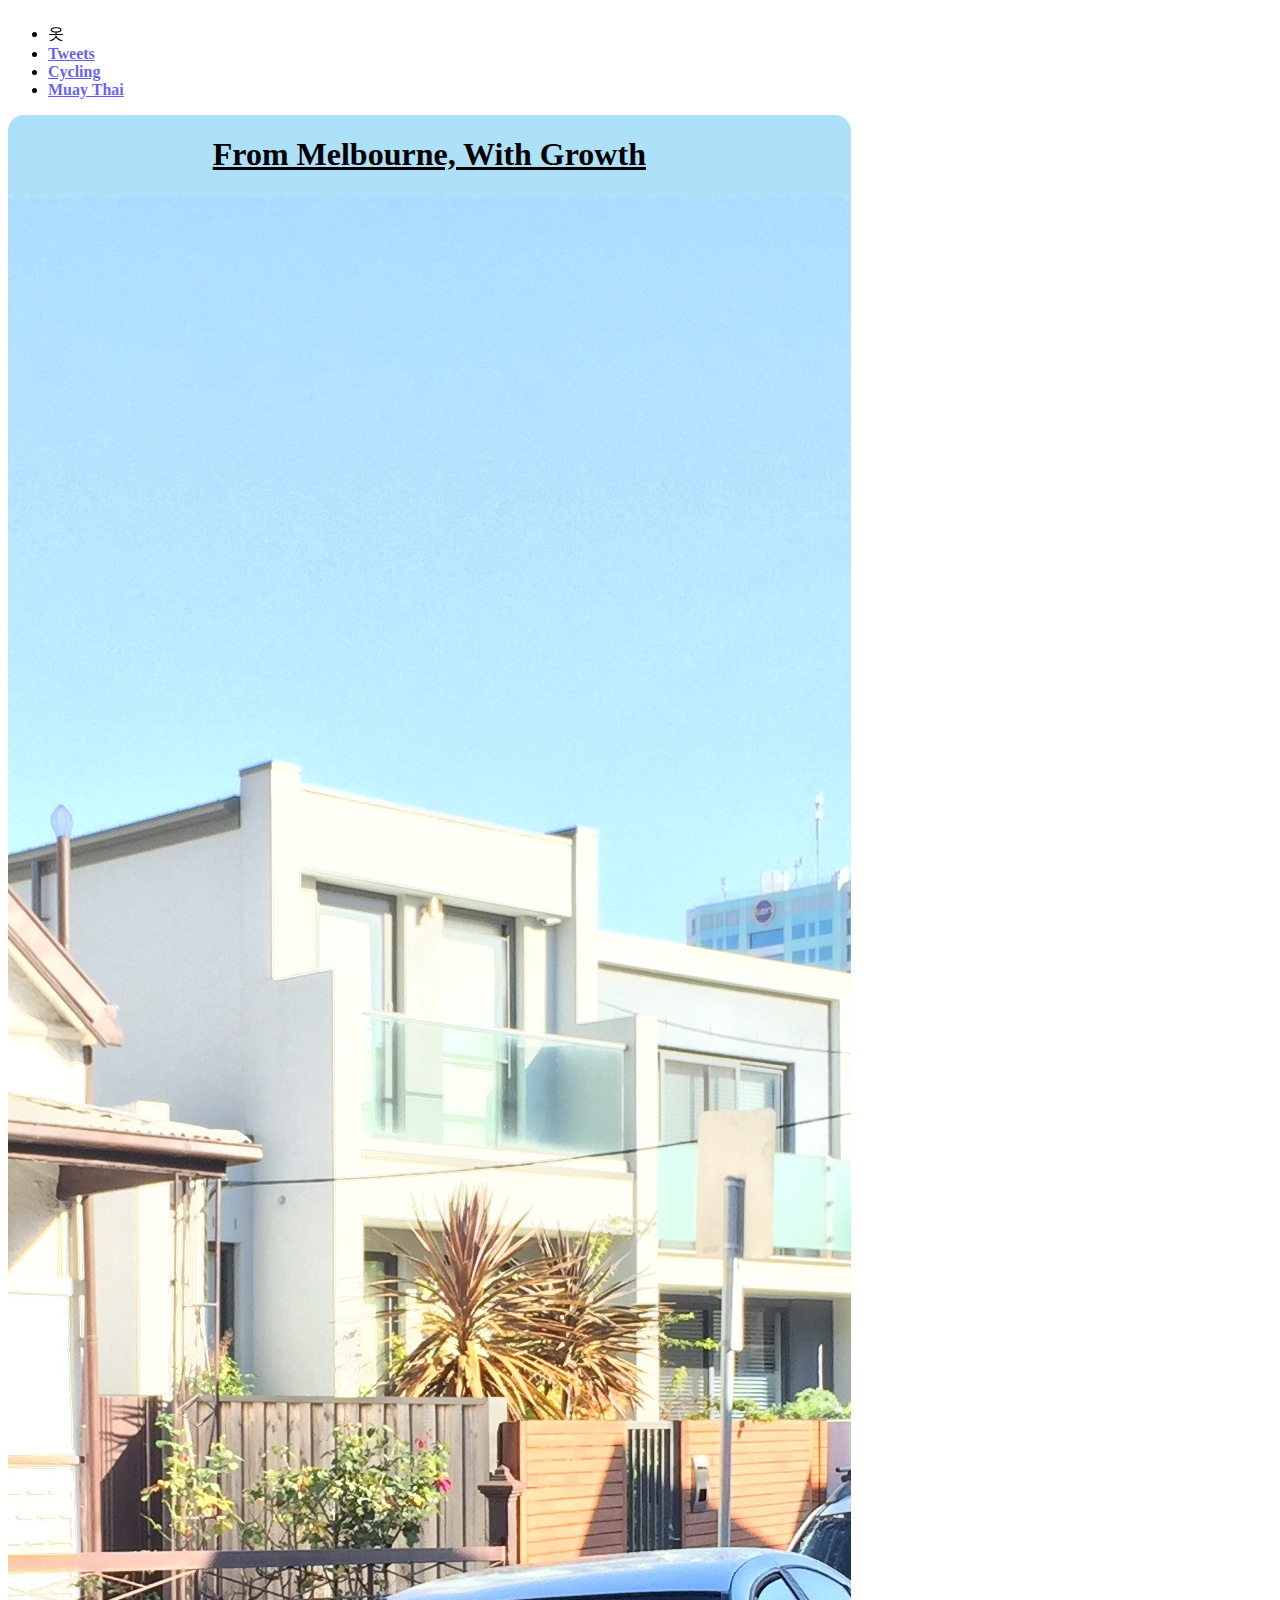
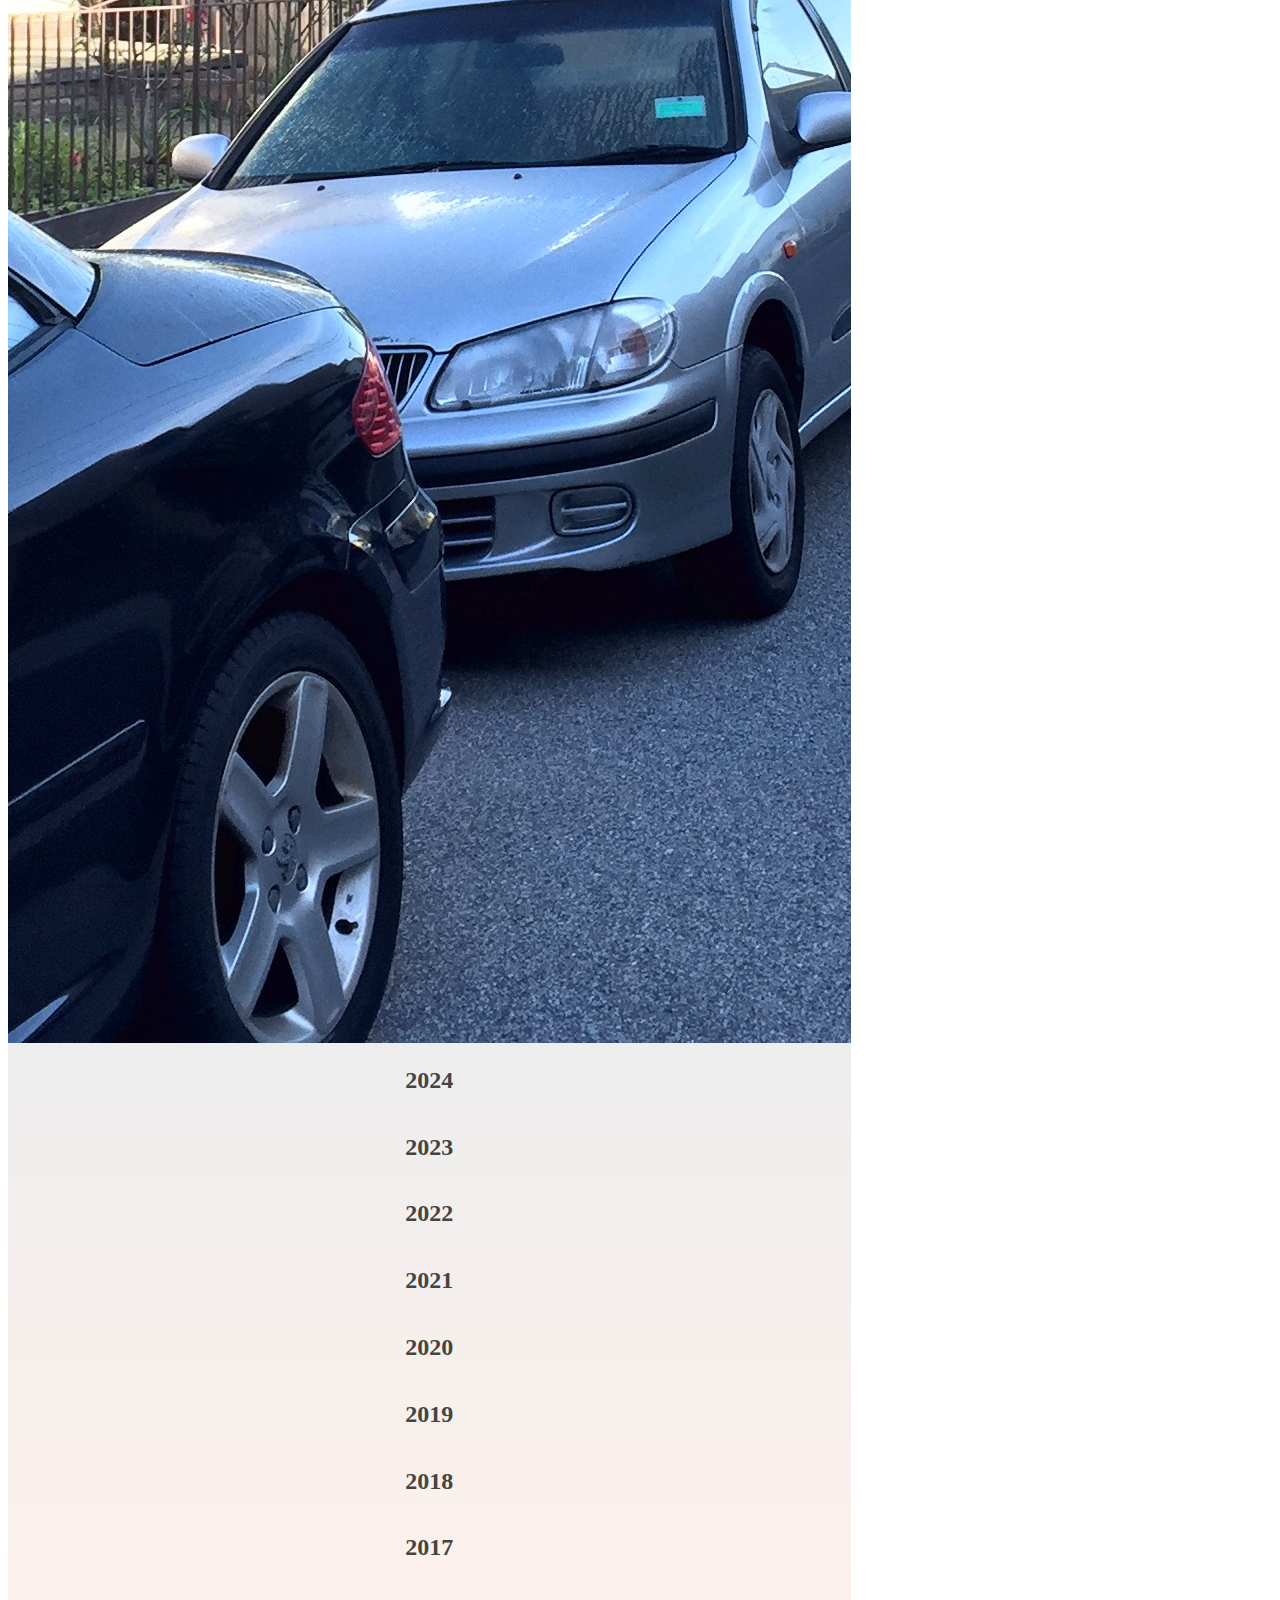
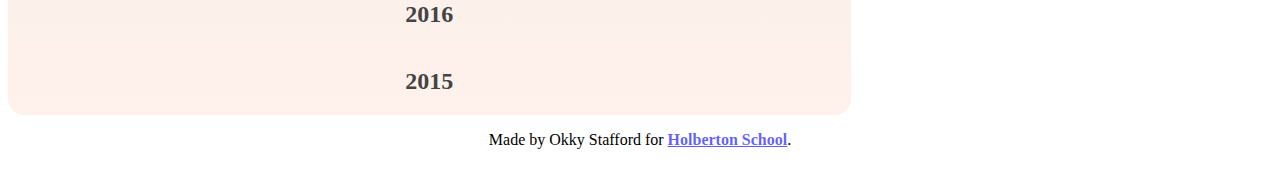
==== commit 8ecda9b8: "Finalized all HTML, CSS and JS files" ====
--- a/index.html
+++ b/index.html
@@ -4,12 +4,13 @@
     <meta charset="UTF-8" />
     <meta name="viewport" content="width=device-width, initial-scale=1.0" />
     <title>Melbourne Era</title>
+    <link rel="canonical" href="http://15.236.145.148/index.html" />
     <link
       href="https://apply.holbertonschool.com/level2/school.css"
       rel="stylesheet"
     />
     <link rel="stylesheet" href="./style.css" />
-    <script type="module" src="./script.js"></script>
+    <script src="./behavior.js"></script>
   </head>
   <body class="works_on_smartphone">
     <header>
@@ -26,6 +27,13 @@
       <article class="index_background">
         <h1>From Melbourne, With Growth</h1>
         <div class="accordion">
+          <a href="img/index/img_1.jpeg">
+            <img
+              class="main_img"
+              src="img/index/img_1.jpeg"
+              alt="Okky walking down a Melbourne Street"
+            />
+          </a>
           <section>
             <h2 class="heading_panel">2024</h2>
             <div class="content_panel">
@@ -172,16 +180,60 @@
               </p>
             </div>
           </section>
+          <section>
+            <h2 class="heading_panel">2021</h2>
+            <div class="content_panel">
+              <h3>`Month`</h3>
+              <p>Content coming soon</p>
+            </div>
+          </section>
+          <section>
+            <h2 class="heading_panel">2020</h2>
+            <div class="content_panel">
+              <h3>`Month`</h3>
+              <p>Content coming soon</p>
+            </div>
+          </section>
+          <section>
+            <h2 class="heading_panel">2019</h2>
+            <div class="content_panel">
+              <h3>`Month`</h3>
+              <p>Content coming soon</p>
+            </div>
+          </section>
+          <section>
+            <h2 class="heading_panel">2018</h2>
+            <div class="content_panel">
+              <h3>`Month`</h3>
+              <p>Content coming soon</p>
+            </div>
+          </section>
+          <section>
+            <h2 class="heading_panel">2017</h2>
+            <div class="content_panel">
+              <h3>`Month`</h3>
+              <p>Content coming soon</p>
+            </div>
+          </section>
+          <section>
+            <h2 class="heading_panel">2016</h2>
+            <div class="content_panel">
+              <h3>`Month`</h3>
+              <p>Content coming soon</p>
+            </div>
+          </section>
+          <section>
+            <h2 class="heading_panel">2015</h2>
+            <div class="content_panel">
+              <h3>`Month`</h3>
+              <p>Content coming soon</p>
+            </div>
+          </section>
         </div>
-        <a href="img/index/img_1.jpeg">
-          <img
-            class="main_img"
-            src="img/index/img_1.jpeg"
-            alt="Okky walking down a Melbourne Street"
-          />
-        </a>
       </article>
-      <aside>"placeholder to add comment thread later"</aside>
+      <aside>
+        <div id="disqus_thread"></div>
+      </aside>
     </main>
     <footer>
       <p>
--- a/style.css
+++ b/style.css
@@ -5,7 +5,6 @@
 
 main {
   display: flex;
-  flex-direction: row;
   flex: auto;
   overflow-y: auto;
 }
@@ -17,6 +16,11 @@
   overflow-y: auto;
   align-items: center;
   border-radius: 1rem;
+  background-color: #fafafa;
+}
+
+h1 {
+  text-decoration: underline;
 }
 
 a {
@@ -33,17 +37,12 @@
     180deg,
     rgb(255, 241, 165) 1.9%,
     rgb(200, 125, 76) 49.7%,
-    rgb(83, 54, 54) 100.5%
+    rgba(83, 54, 54, 0.478) 100.5%
   );
 }
 
 .cycling_background {
   background: linear-gradient(to bottom, #605b5b8f 50%, #000000 100%);
-}
-
-.accordion {
-  display: flex;
-  flex-direction: column;
 }
 
 section {
@@ -55,24 +54,22 @@
 }
 
 .heading_panel {
-  /* background-color: #eee; */
   border-radius: 1rem;
   color: #444;
   cursor: pointer;
-  width: 100%;
   text-align: center;
   border: none;
   outline: none;
   transition: 0.4s;
 }
 
-.active,
 .heading_panel:hover {
-  background-color: #b0ab9ebc;
+  background-color: #51515089;
 }
 
 .content_panel {
   padding: 0rem 0.5rem;
+  text-align: left;
   overflow: hidden;
   max-height: 0;
   flex-grow: 1;
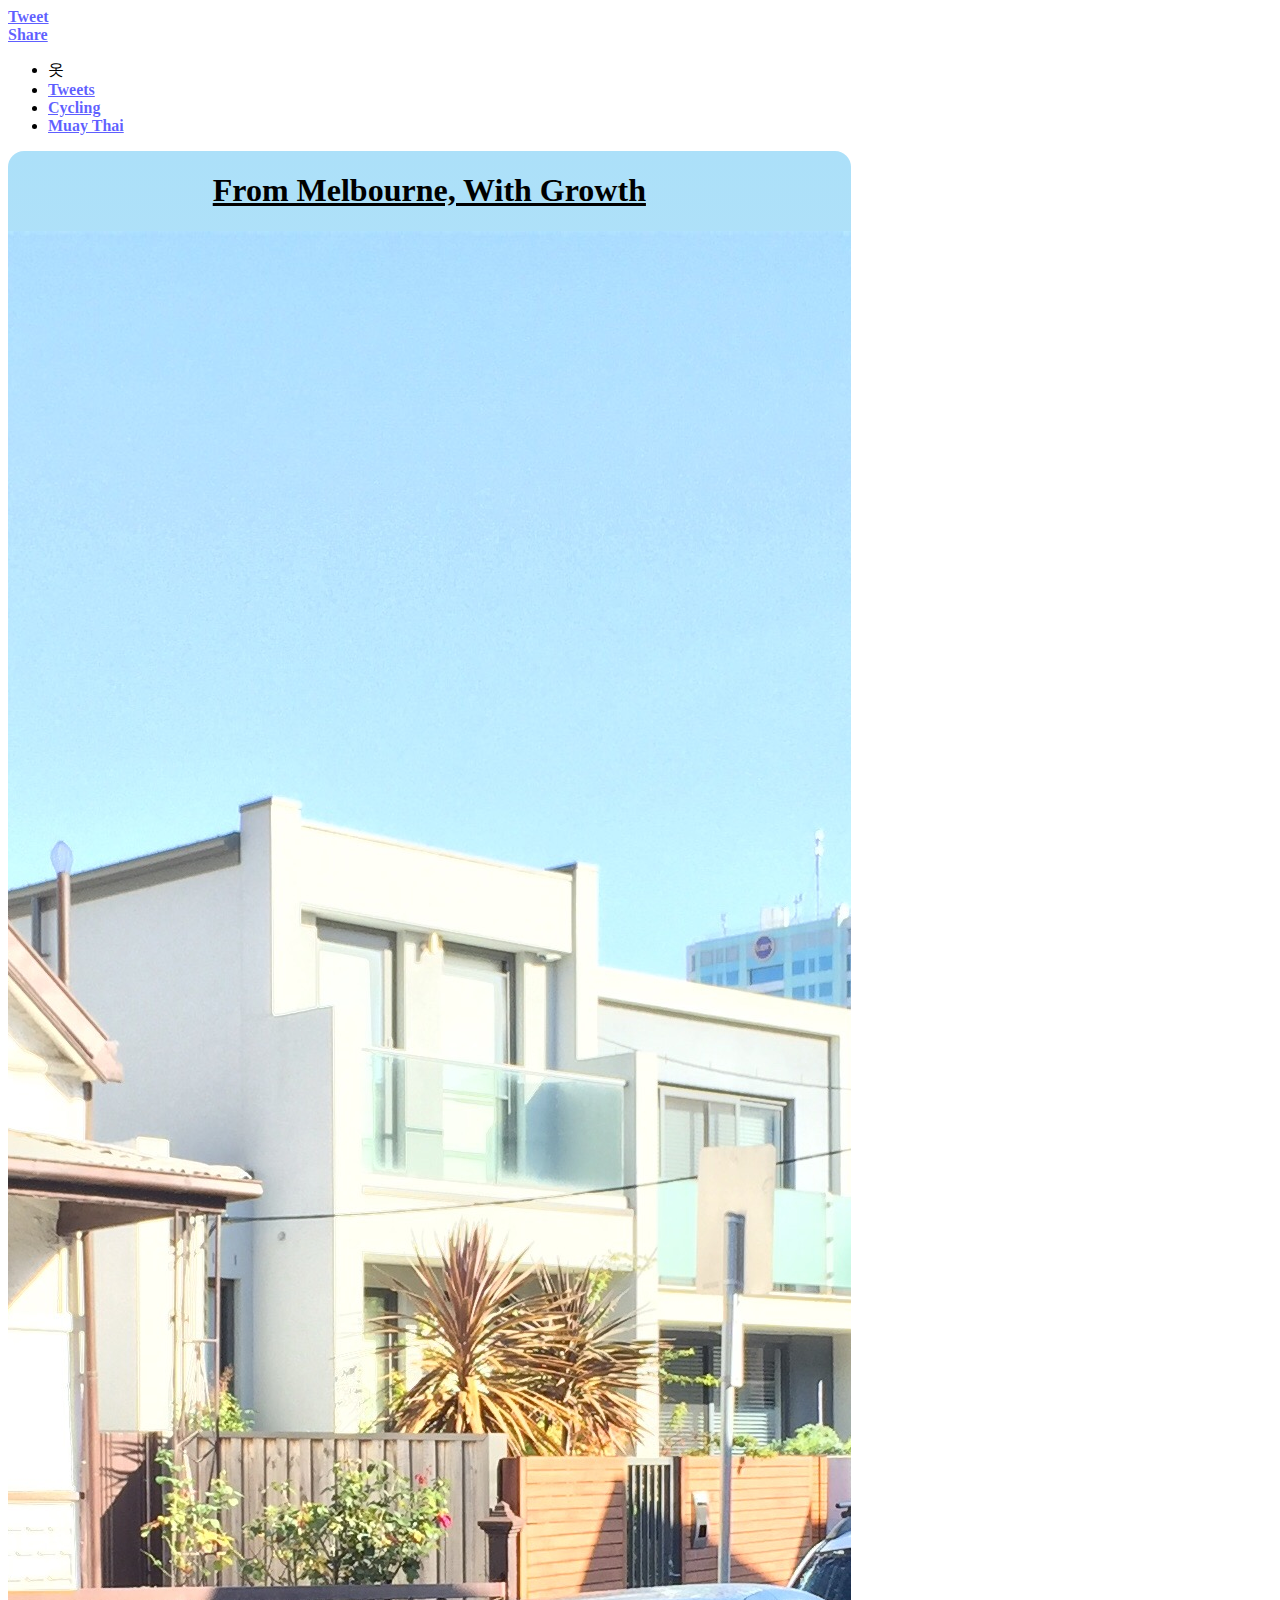
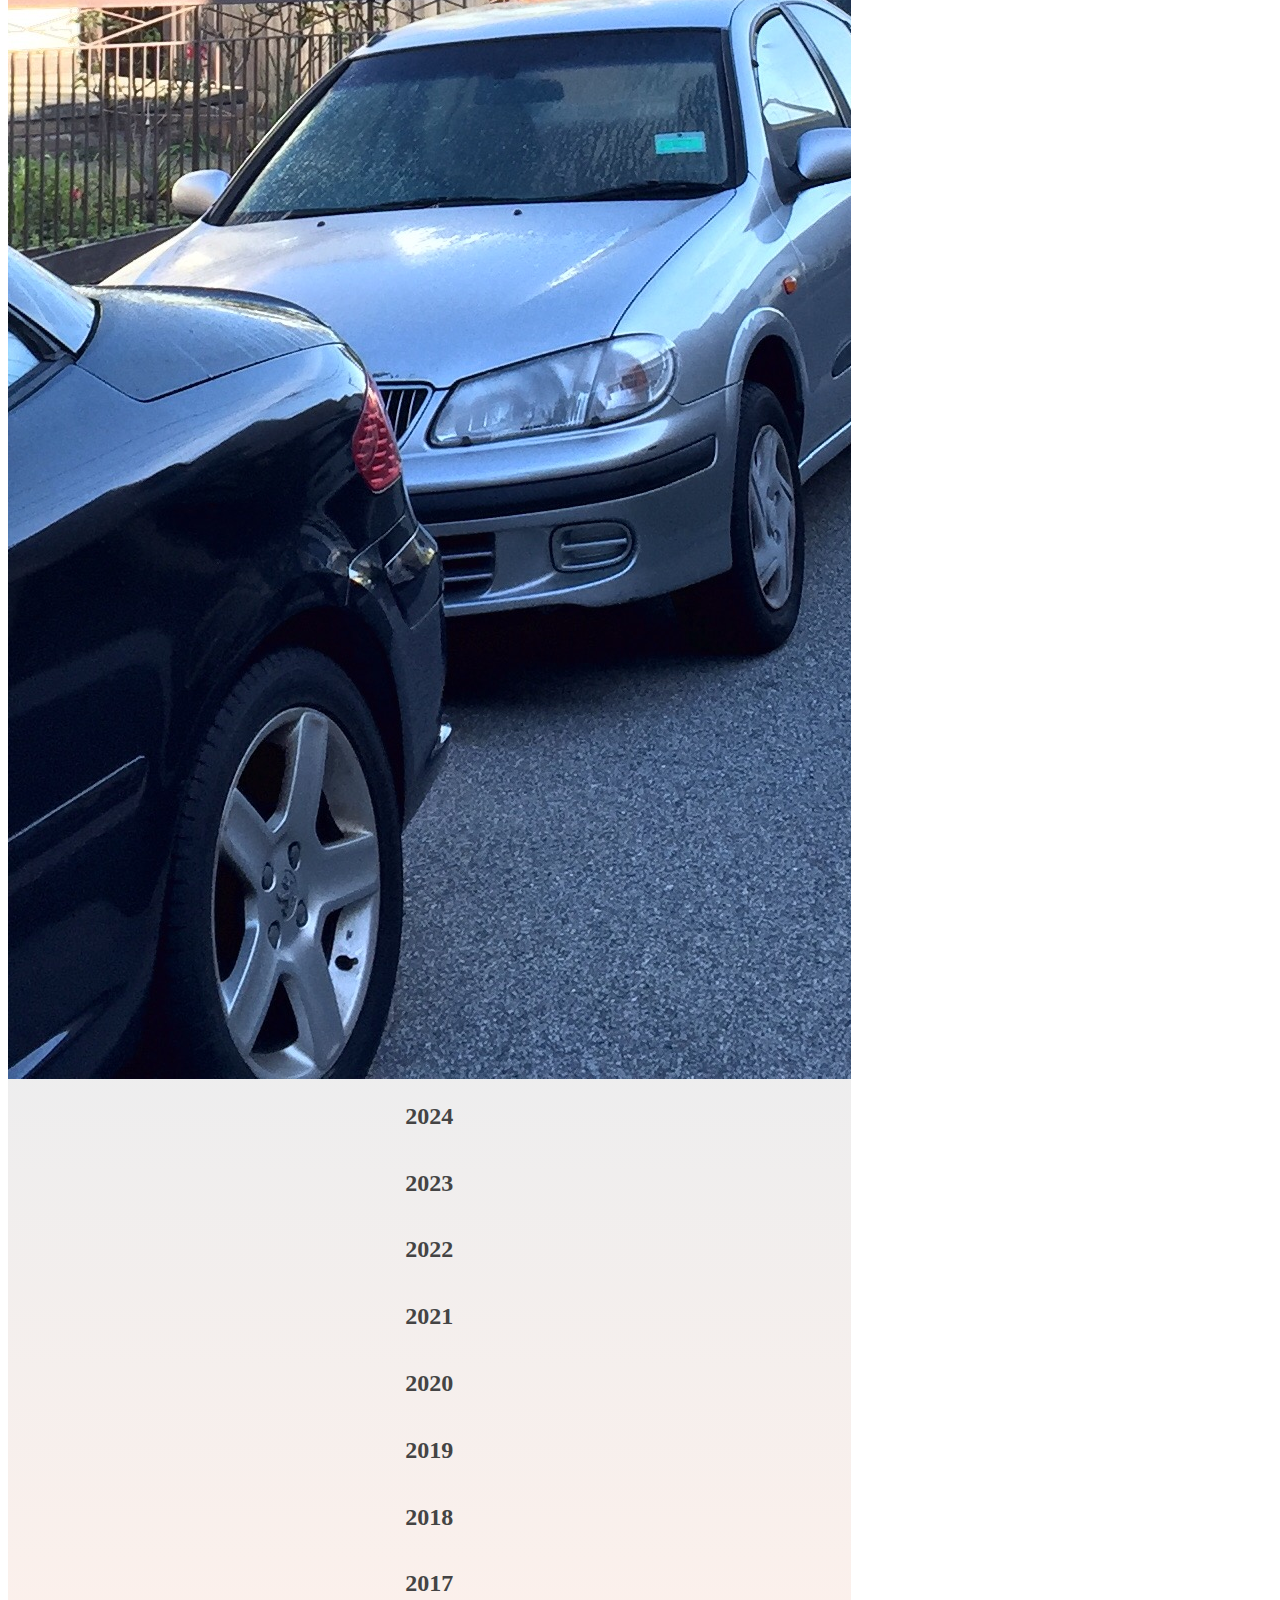
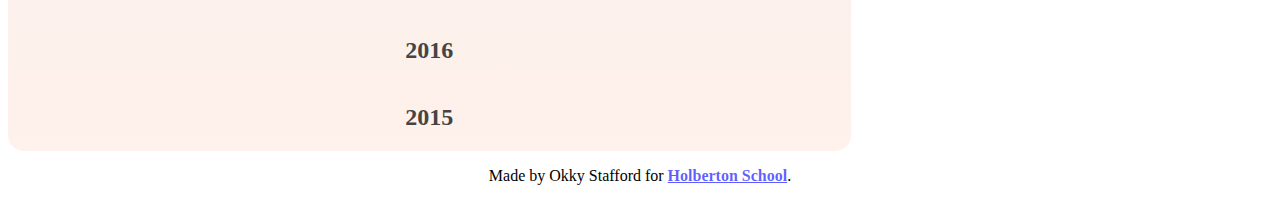
==== commit ef0bbfa9: "Added Social share links and icons Finalized code and uploading to server" ====
--- a/index.html
+++ b/index.html
@@ -13,15 +13,47 @@
     <script src="./behavior.js"></script>
   </head>
   <body class="works_on_smartphone">
+    <div id="fb-root"></div>
+    <script
+      async
+      defer
+      crossorigin="anonymous"
+      src="https://connect.facebook.net/en_US/sdk.js#xfbml=1&version=v20.0"
+    ></script>
     <header>
-      <nav>
-        <ul>
-          <li class="logo">&#50743;</li>
-          <li><a href="tweets.html">Tweets</a></li>
-          <li><a href="cycling.html">Cycling</a></li>
-          <li><a href="muaythai.html">Muay Thai</a></li>
-        </ul>
-      </nav>
+      <div class="right">
+        <a
+          href="https://twitter.com/share?ref_src=twsrc%5Etfw"
+          class="twitter-share-button"
+          data-url="http://15.236.145.148/index.html"
+          data-show-count="false"
+          >Tweet</a
+        >
+        <script
+          async
+          src="https://platform.twitter.com/widgets.js"
+          charset="utf-8"
+        ></script>
+        <div
+          class="fb-share-button"
+          data-href="http://15.236.145.148/index.html"
+          data-layout=""
+          data-size=""
+        >
+          <a
+            target="_blank"
+            href="https://www.facebook.com/sharer/sharer.php?u=http%3A%2F%2F15.236.145.148%2Findex.html&amp;src=sdkpreparse"
+            class="fb-xfbml-parse-ignore"
+            >Share</a
+          >
+        </div>
+      </div>
+      <ul>
+        <li class="logo">&#50743;</li>
+        <li><a href="tweets.html">Tweets</a></li>
+        <li><a href="cycling.html">Cycling</a></li>
+        <li><a href="muaythai.html">Muay Thai</a></li>
+      </ul>
     </header>
     <main>
       <article class="index_background">
